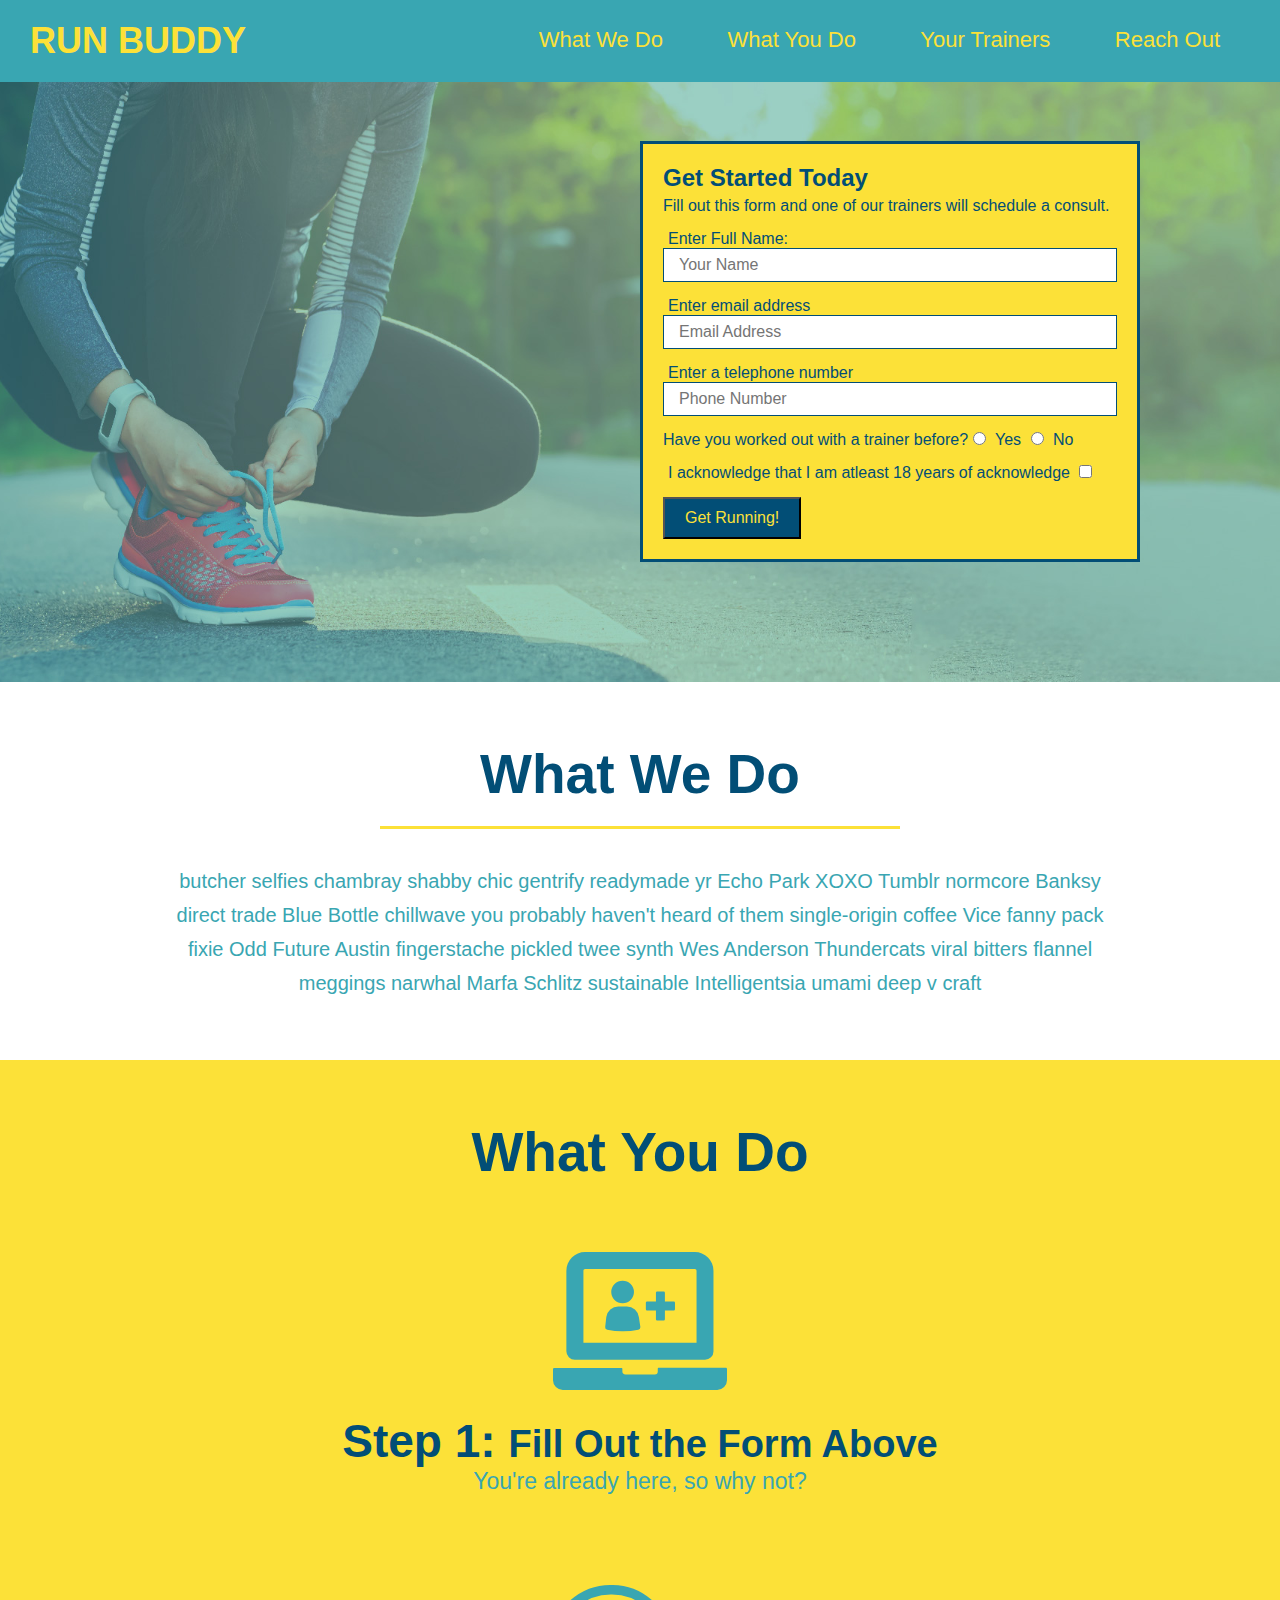
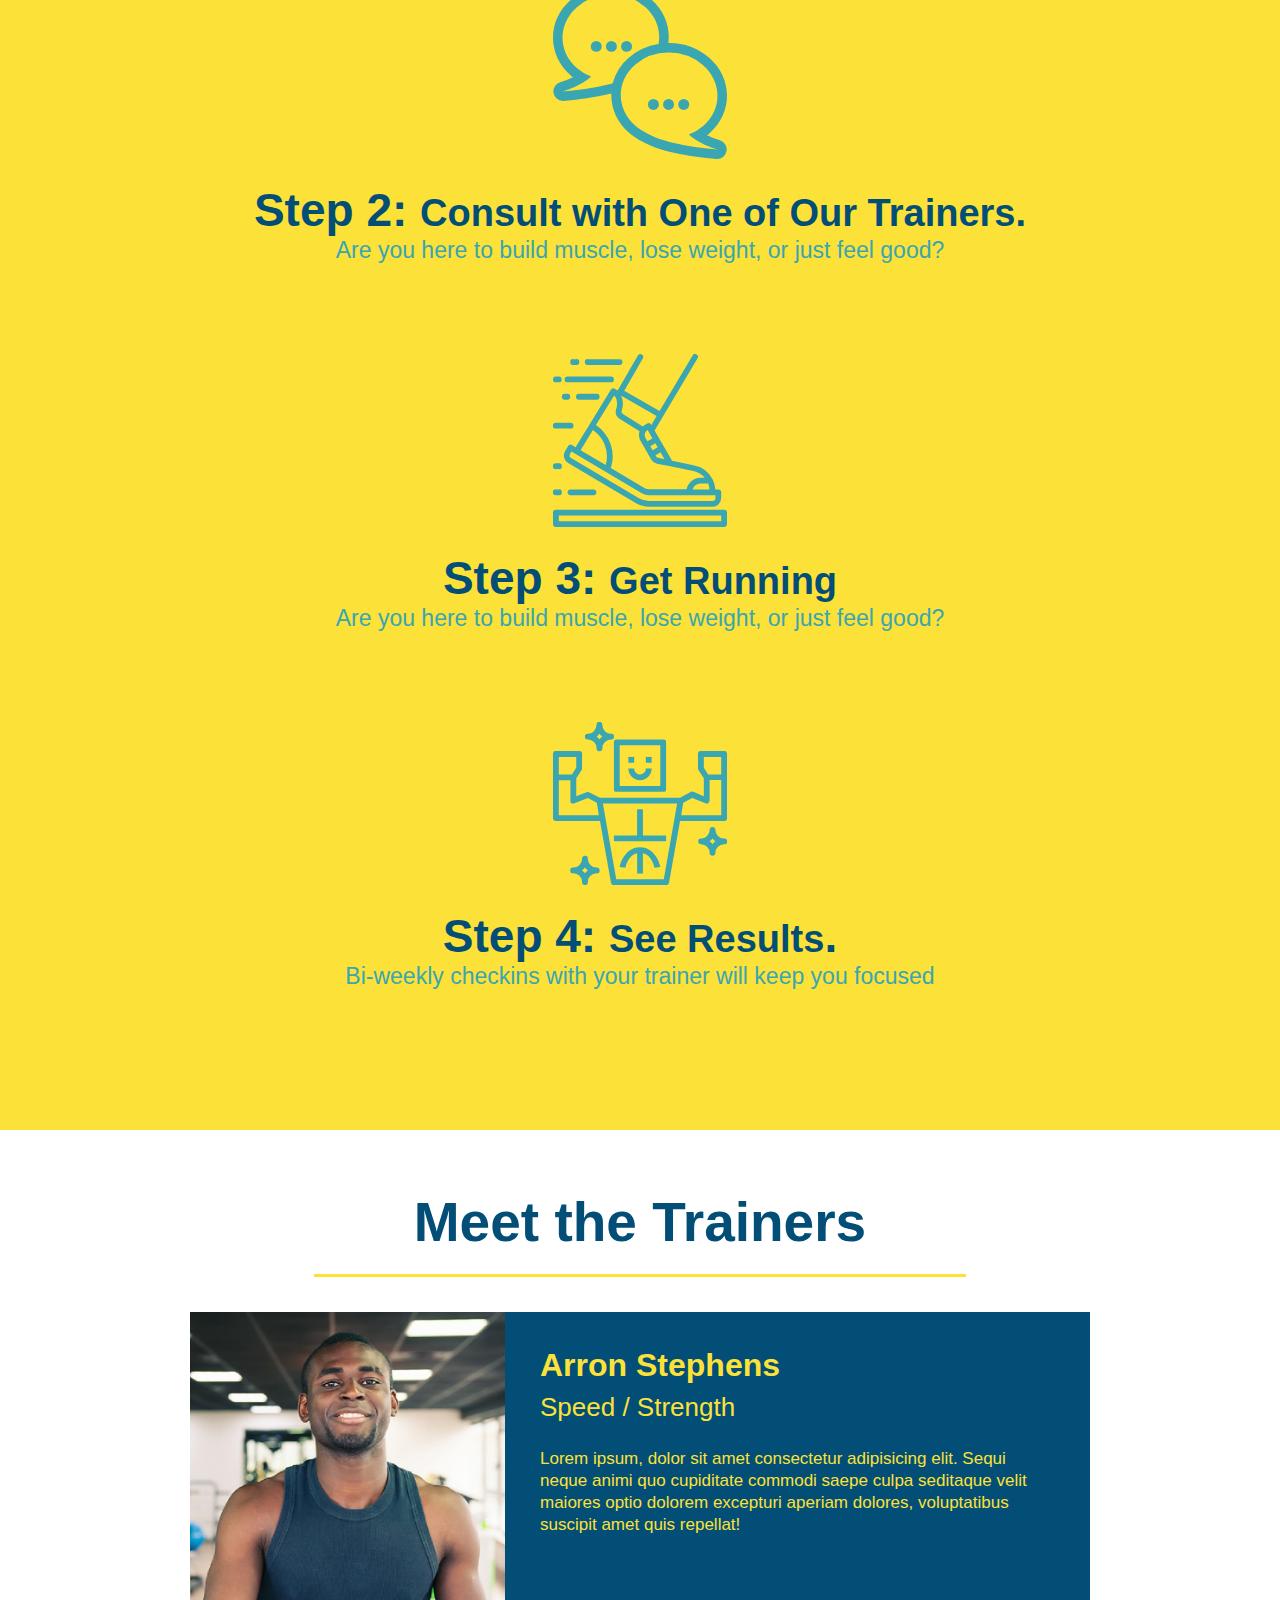
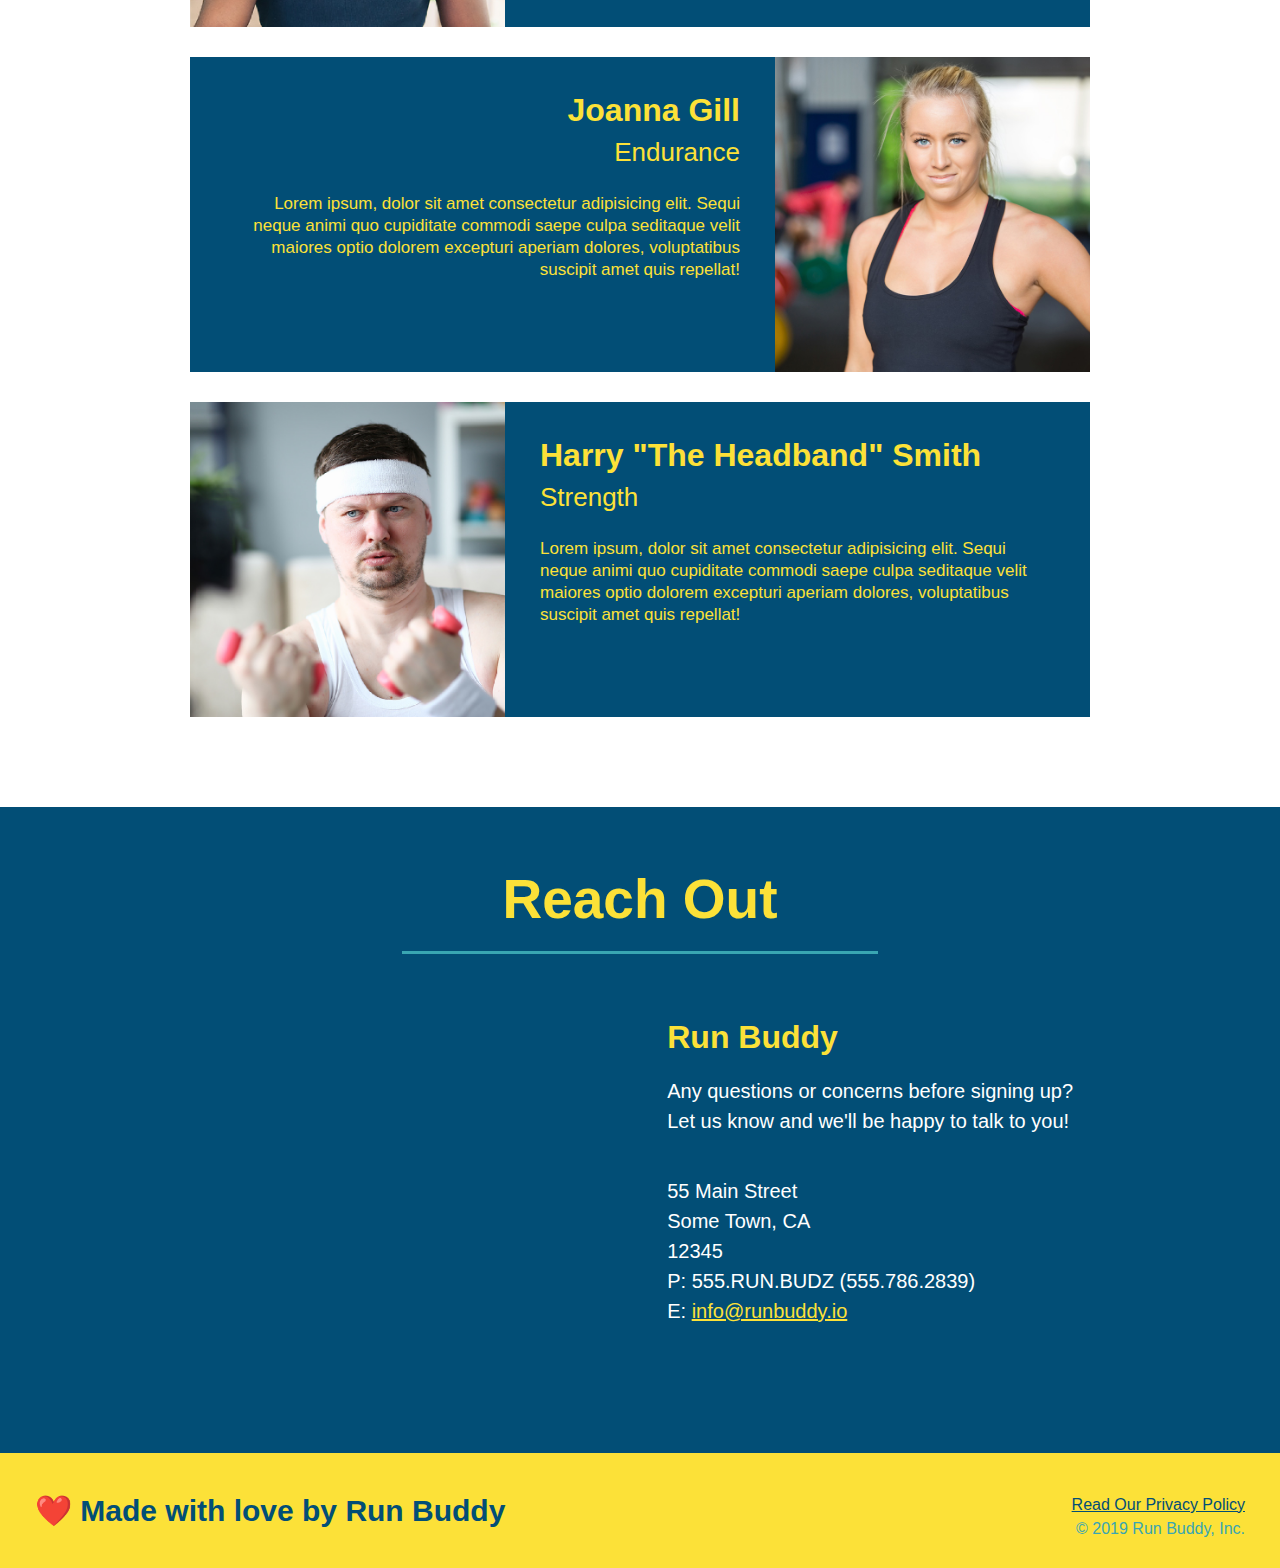
==== index.html @ 87301b8b "privacy policy" ====
<!DOCTYPE html>
<html lang="en">

<head>
    <meta charset="UTF-8">
    <title>Run Buddy</title>
    <link rel="stylesheet" href="./assets/css/style.css" />
</head>

<body>
    <!-- navigation -->
    <header>
         <h1><a href="/">RUN BUDDY</a></h1>
         <nav>
             <!-- Unordered list element -->
             <ul>
                 <!-- List item element -->
                 <li>
                     <!-- Anchor element -->
                     <a href="#what-we-do">What We Do</a>
                 </li>
                 <li>
                    <!-- Anchor element -->
                    <a href="#what-you-do">What You Do</a>
                </li>
                <li>
                    <!-- Anchor element -->
                    <a href="#your-trainers">Your Trainers</a>
                </li>
                <li>
                    <!-- Anchor element -->
                    <a href="#reach-out">Reach Out</a>
                </li>
             </ul>
         </nav>
    </header>

    <!-- hero/jumbotron -->
    <section class="hero">
        <div class="hero-form">
            <h3>Get Started Today</h3>
            <p>Fill out this form and one of our trainers will schedule a consult.</p>
        <!-- add form element -->
        <form>
            <label for="name">Enter Full Name:</label> 
            <input type="text" placeholder="Your Name" name="name" id="name" class="form-input" />
            <label for="email">Enter email address</label>
            <input type="email" placeholder="Email Address" name="email" id="email" class="form-input" />
            <label for="phone">Enter a telephone number</label>
            <input type="tel " placeholder="Phone Number" name="phone" id="phone" class="form-input" />
            <p>
                Have you worked out with a trainer before?
                <input type="radio" name="trainer-confirm" id="trainer-yes" />
                <label for="trainer-yes">Yes</label>
                <input type="radio" name="trainer-confirm" id="trainer-no" />
                <label for="trainer-no">No</label>
            </p>
            <p>
                <label for="age-yes">I acknowledge that I am atleast 18 years of acknowledge</label>
                <input type="checkbox"  name="age-confirm" id="age-yes" />
            </p>
            <button type="submit">
                Get Running!
            </button>
        </form>
        </div>
    </section>
    <!-- end hero -->

    <!-- "what we do" section -->
    <section id="what-we-do" class="intro">
        <h2 class="section-title primary-border">What We Do</h2>
        <p>
            butcher selfies chambray shabby chic gentrify readymade yr Echo Park XOXO Tumblr normcore Banksy direct trade Blue Bottle chillwave you probably haven't heard of them single-origin coffee Vice fanny pack fixie Odd Future Austin fingerstache pickled twee synth Wes Anderson Thundercats viral bitters flannel meggings narwhal Marfa Schlitz sustainable Intelligentsia umami deep v craft
        </p>
    </section>

    <!-- "what you do" section -->
    <section id="what-you-do" class="steps">
        <h2 class="section-title primary-border">What You Do</h2>

        <div>
            <!-- insert this img element -->
            <img src="./assets/images/step-1.svg" alt="" />
            <h3>Step 1: <span>Fill Out the Form Above</span></h3>
            <p>You're already here, so why not?</p>
        </div>

        <div>
            <img src="./assets/images/step-2.svg" alt="">
            <h3>Step 2: <span>Consult with One of Our Trainers.</span></h3>
            <p>Are you here to build muscle, lose weight, or just feel good?</p>
        </div>
        
        <div>
            <img src="./assets/images/step-3.svg" alt="">
            <h3>Step 3: <span>Get Running</span></h3>
            <p>Are you here to build muscle, lose weight, or just feel good?</p>
        </div>

        <div>
            <img src="./assets/images/step-4.svg" alt="">
            <h3>Step 4: <span>See Results</span>.</h3>
            <p>Bi-weekly checkins with your trainer will keep you focused</p>
        </div>
    </section>

    <!--"meet the trainers" section -->
    <section id="your-trainers" class="trainers">
        <h2 class="section-title primary-border">Meet the Trainers</h2>
        
       <article class="trainer">
           <img src="./assets/images/trainer-1.jpg" alt="Arron Stephens in his workout clothes, ready to pump iron" />
           <div class="trainer-bio text-left">
                <H3>Arron Stephens</H3>
                <h4>Speed / Strength</h4>
                <p>
                    Lorem ipsum, dolor sit amet consectetur adipisicing elit. Sequi neque animi quo cupiditate commodi saepe culpa seditaque velit maiores optio dolorem excepturi aperiam dolores, voluptatibus suscipit amet quis repellat!
                </p>
           </div>
       </article>
       <article class="trainer">
           <div class="trainer-bio text-right">
               <h3>Joanna Gill</h3>
               <h4>Endurance</h4>
               <p>
                    Lorem ipsum, dolor sit amet consectetur adipisicing elit. Sequi neque animi quo cupiditate commodi saepe culpa seditaque velit maiores optio dolorem excepturi aperiam dolores, voluptatibus suscipit amet quis repellat!
               </p>
           </div>
           <img src="./assets/images/trainer-2.jpg" alt="Joanna Gill cooling off after a workout">
       </article>
       <article class="trainer">
           <img src="./assets/images/trainer-3.jpg" alt="Harry Smith wearing a headband and lifting comically small pink weights">
           <div class="trainer-bio text-left">
               <h3>Harry "The Headband" Smith</h3>
               <h4>Strength</h4>
               <p>
                    Lorem ipsum, dolor sit amet consectetur adipisicing elit. Sequi neque animi quo cupiditate commodi saepe culpa seditaque velit maiores optio dolorem excepturi aperiam dolores, voluptatibus suscipit amet quis repellat!
               </p>
           </div>
       </article>
    </section>

    <!-- "reach out" section -->
    <section id="reach-out" class="contact-section">
        <h2 class="section-title secondary-border">Reach Out</h2>
        <div class="contact-info">
            <iframe src="https://www.google.com/maps/embed?pb=!1m18!1m12!1m3!1d3301.779198771144!2d-118.2545311845041!3d34.151990680578876!2m3!1f0!2f0!3f0!3m2!1i1024!2i768!4f13.1!3m3!1m2!1s0x80c2c1ab4e00cd5f%3A0x2c3fe24e694a2614!2s400%20N%20Louise%20St%2C%20Glendale%2C%20CA%2091206!5e0!3m2!1sen!2sus!4v1646007837843!5m2!1sen!2sus" 
            width="400" 
            height="400" 
            style="border:0;" 
            allowfullscreen="" 
            loading="lazy">
            </iframe>
        
            <div>    
                <h3>Run Buddy</h3>
                <p>
                Any questions or concerns before signing up?
                <br />
                Let us know and we'll be happy to talk to you!
                </p>
                <address>
                55 Main Street <br />
                Some Town, CA <br />
                12345 <br />
                P: 555.RUN.BUDZ (555.786.2839) <br />
                E: <a href="mailto:info@runbuddy.io">info@runbuddy.io</a>
                </address>
            </div>    
        </div>
    </section>

    <footer>
        <h2>❤️ Made with love by Run Buddy</h2>
        <div>
            <a href="./privacy-policy.html">Read Our Privacy Policy</a><br />
            &copy; 2019 Run Buddy, Inc.
        </div>
    </footer>
</body>
</html>
---- assets/css/style.css ----
* {
    margin: 0;
    padding: 0;
    box-sizing: border-box;
}
body {
    color: #39a6b2;
    font-family: Helvetica, Arial, sans-serif;
}
header {
    padding: 20px 30px;
    background-color: #39a6b2;
}
header h1 {
    font-weight: bold;
    font-size: 36px;
    color: #fce138;
    margin: 0;
    display: inline;    
}
header a {
    text-decoration: none;
    color: #fce138;
}
header nav {
    float: right;
    margin: 7px 0;  
}
header nav ul li {
    display: inline;    
}
header nav ul li a {
    margin: 0 30px;
    font-weight: lighter;
    font-size: 22px;
}
footer {
    background: #fce138;
    width: 100%;
    padding: 40px 35px;
}
footer h2 {
    display: inline;
    color: #024e76;
    font-size: 30px;
    margin: 0;
}
footer div {
    float: right;
    line-height: 1.5;
    text-align: right;
}
footer a {
    color: #024e76;
}
section {
    padding: 60px;  
}
/*Hero Style Start*/
.hero {
    background-image: url("../images/hero-bg.jpg");
    height: 600px;
    background-size: cover;
    background-position: center;
    position: relative;
}
.hero-form {
    background-color: #fce138;
    padding: 20px;
    width: 500px;
    color:#024e76;
    border: solid 3px #024e76;
    position: absolute;
    bottom: 120px;
    right: 140px; 
}
/*Hero-Form Style End*/
/*Form Header Style*/
.hero-form h3 {
    font-size: 24px;
    margin: 0;
}
.hero-form p {
    margin: 5px 0 15px 0;
}
.form-input {
    border: 1px solid #024e76;
    display: block;
    padding: 7px 15px;
    font-size: 16px;
    color: #024e76;
    width: 100%;
    margin-bottom: 15px;
}
.hero-form label {
    margin: 0 5px;
}
.hero-form button {
    background-color: #024e76;
    color: #fce138;
    padding: 10px 20px;
    font-size: 16px;
}
/*Hero Style End*/
.intro {
    text-align: center;
}
.intro p {
    line-height: 1.7;
    color: #39a6b2;
    width: 80%;
    font-size: 20px;
    margin: 0 auto;
}
.steps {
    text-align: center;
    background: #fce138;
} 
.steps div {
    margin-bottom: 80px;
}
.steps img {
    width: 15%;
    margin: 10px 0;
}
.steps h3 {
    color: #024e76;
    font-size: 46px;
    margin-top: 10px;
}
.steps p {
    color: #39a6b2;
    font-size: 23px;
}
.steps span {
    font-size: 38px;
}
.section-title {
    font-size: 55px;
    color: #024e76;
    margin-bottom: 35px;
    padding: 0 100px 20px 100px;
    display: inline-block;
    border-bottom: 3px solid;
}

.primary-border {
    border-color: #fce138;
}
.secondary-border {
    border-color: #39a6b2;
}
.trainers {
    text-align: center;
}
.trainer {
    width: 900px;
    margin: 0 auto 30px auto;
    background: #024e76;
    color: #fce138;
    overflow: auto;
}
.trainer img {
    width: 35%;
    float: left;
}
.trainer-bio {
    padding: 35px;
    float: left;
    width: 65%;
}
.text-left {
    text-align: left;
}
.text-right {
    text-align: right;
}
.trainer-bio h3 {
    font-size: 32px;
    margin-bottom: 8px;
}
.trainer-bio h4 {
    font-weight: lighter;
    font-size: 26px;
    margin-bottom: 25px;
}
.trainer-bio p {
    font-size: 17px;
    line-height: 1.3;
}
/*reach out styles start*/
.contact-section {
    text-align: center;
    background: #024e76;
}
.contact-section h2 {
    color: #fce138;
}
.contact-info iframe {
    width: 400px;
    height: 400px;
}
.contact-info div {
    width: 410px;
    display: inline-block;
    vertical-align: top;
    text-align: left;
    margin: 30px 0 0 60px;
    color:white;
}
.contact-info h3 {
    color: #fce138;
    font-size: 32px;
}
.contact-info p, .contact-info address {
    font-size: 20px;
    font-style: normal;
    line-height: 1.5;
    padding: 20px 0;
}
.contact-info a {
    color: #fce138;
}
/*Reach out style end*/
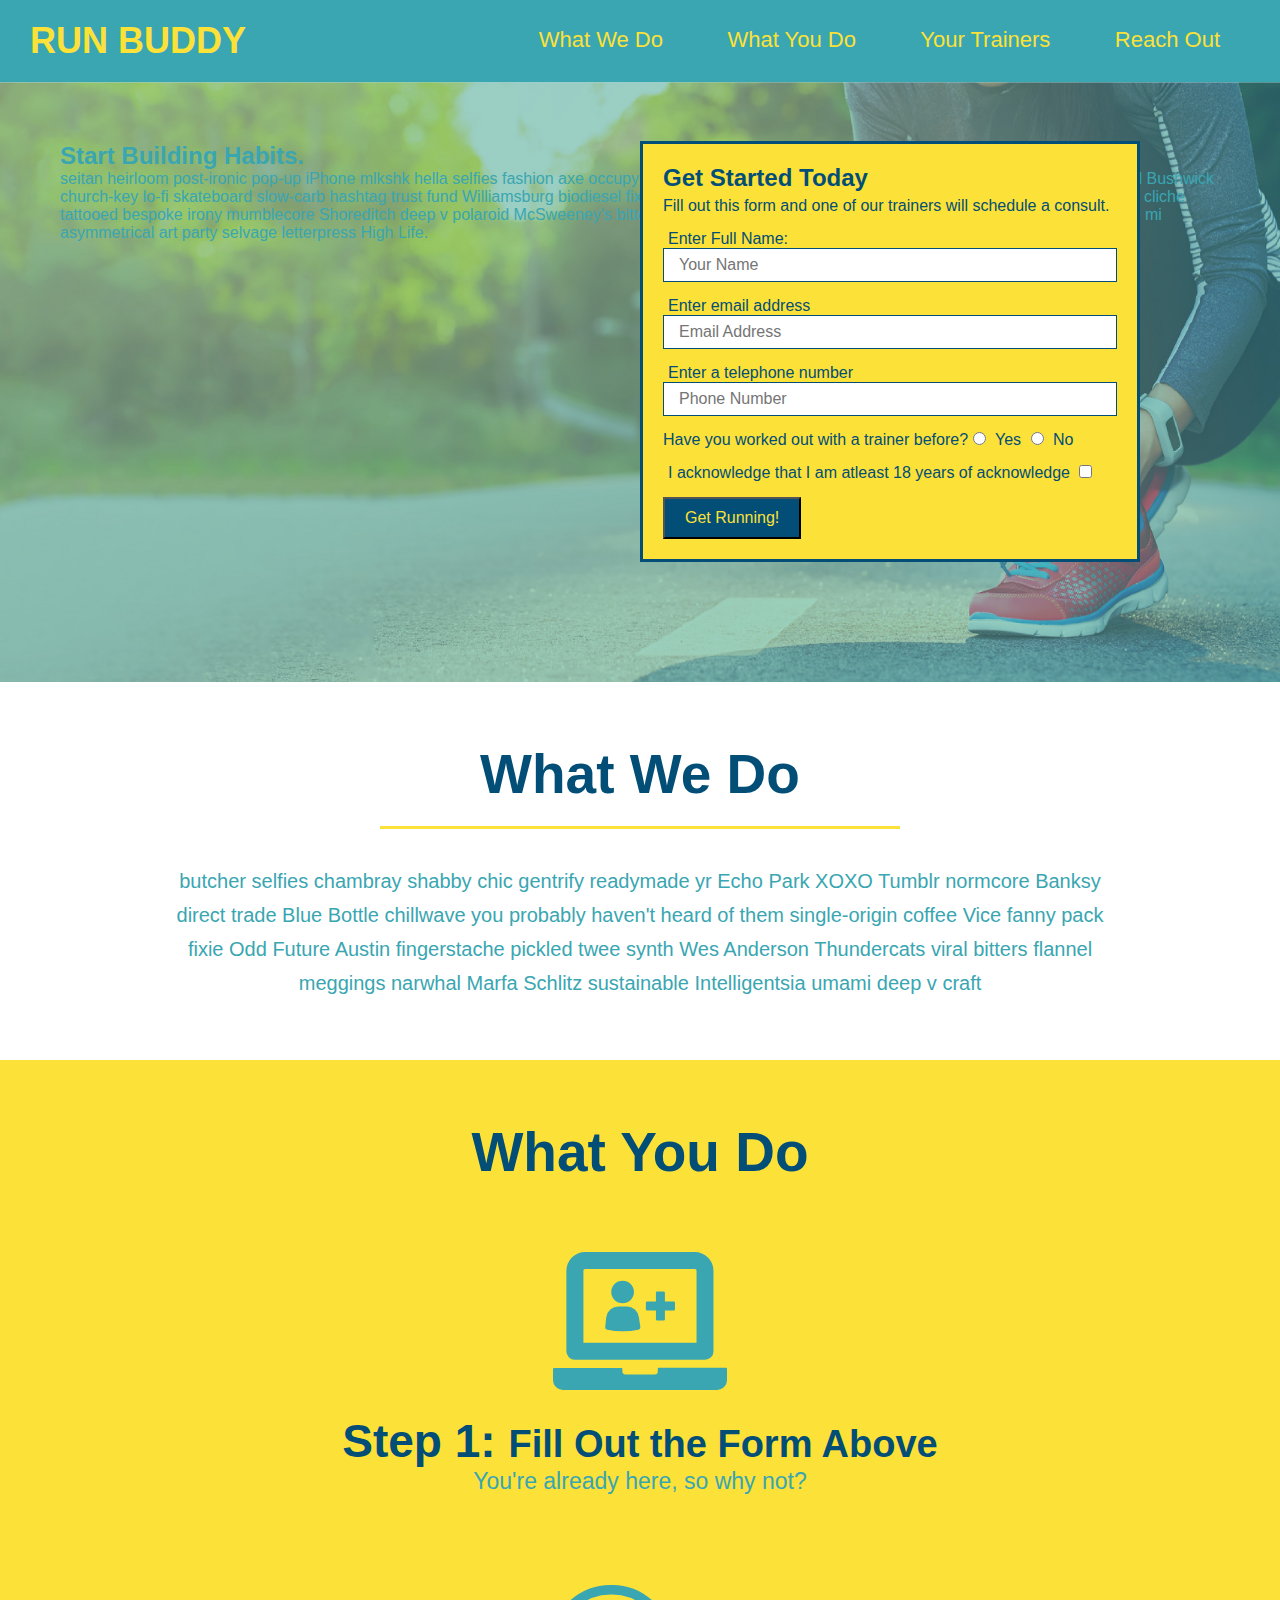
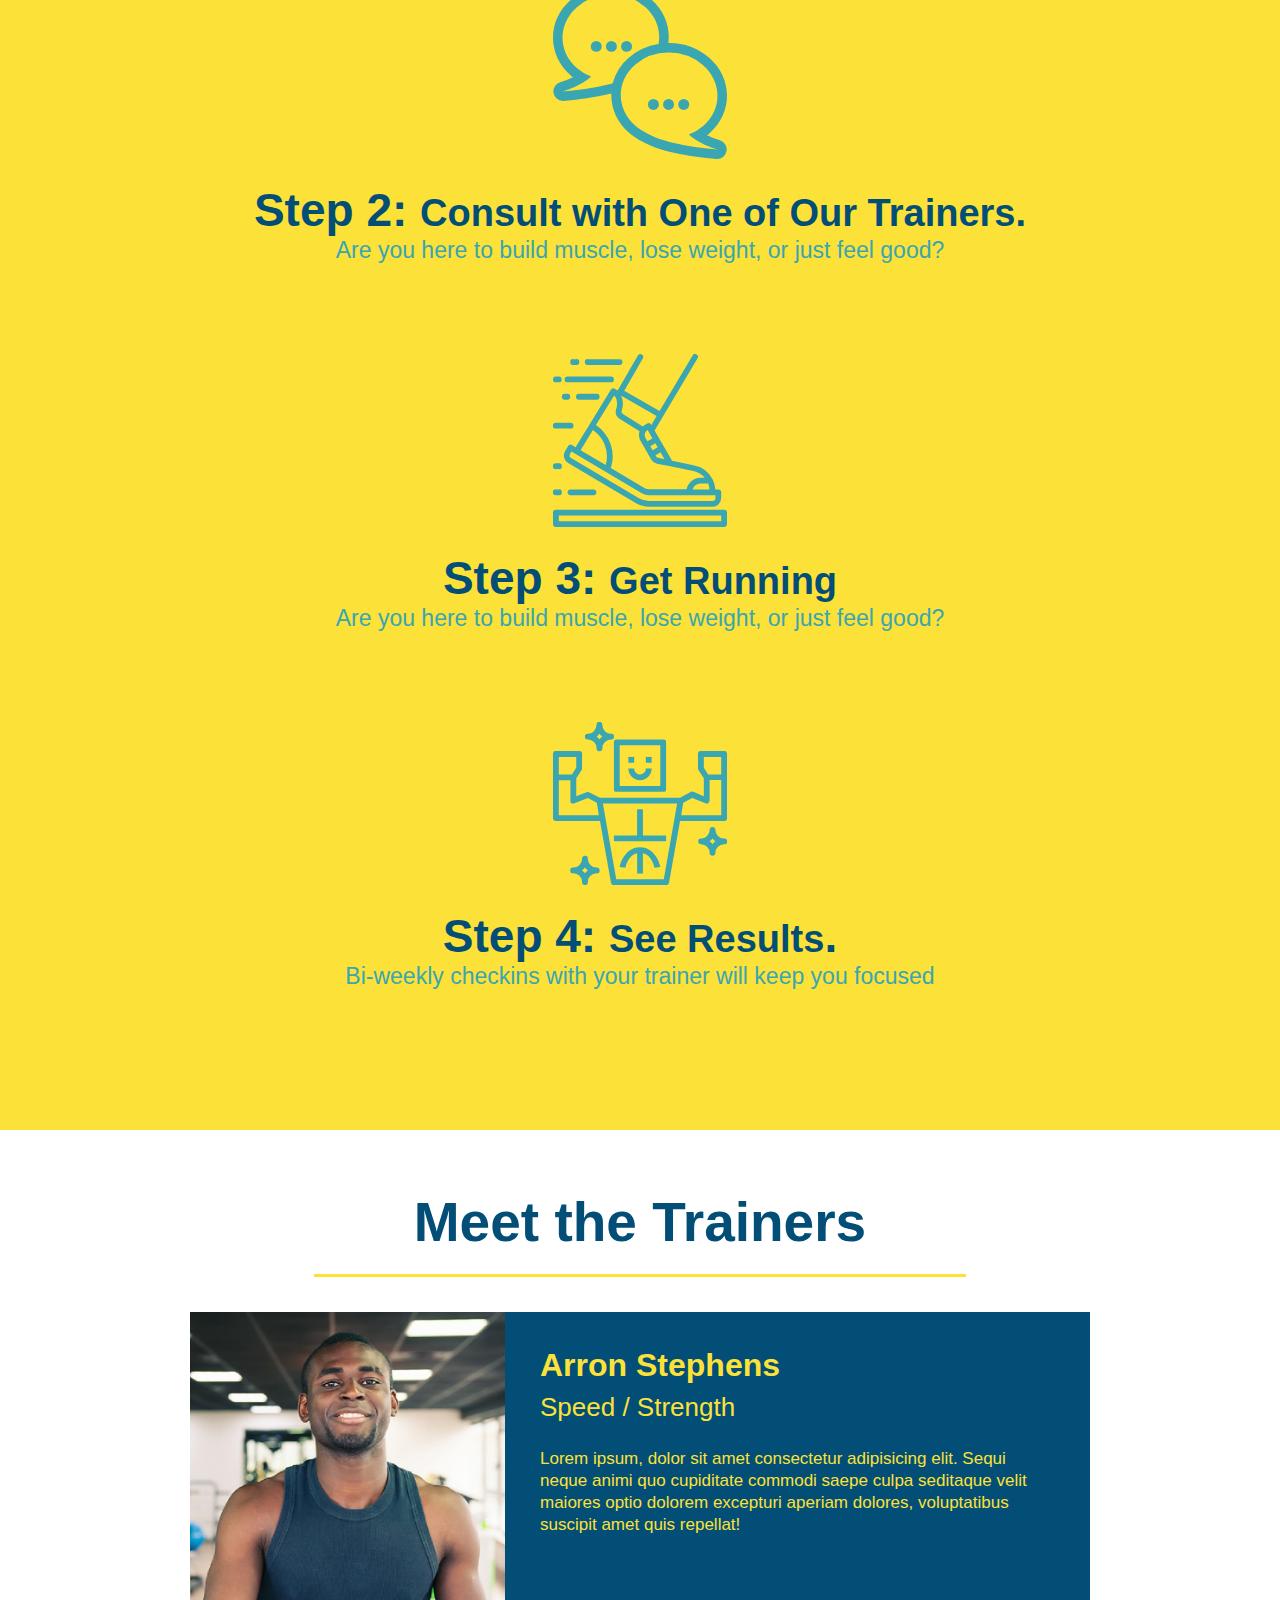
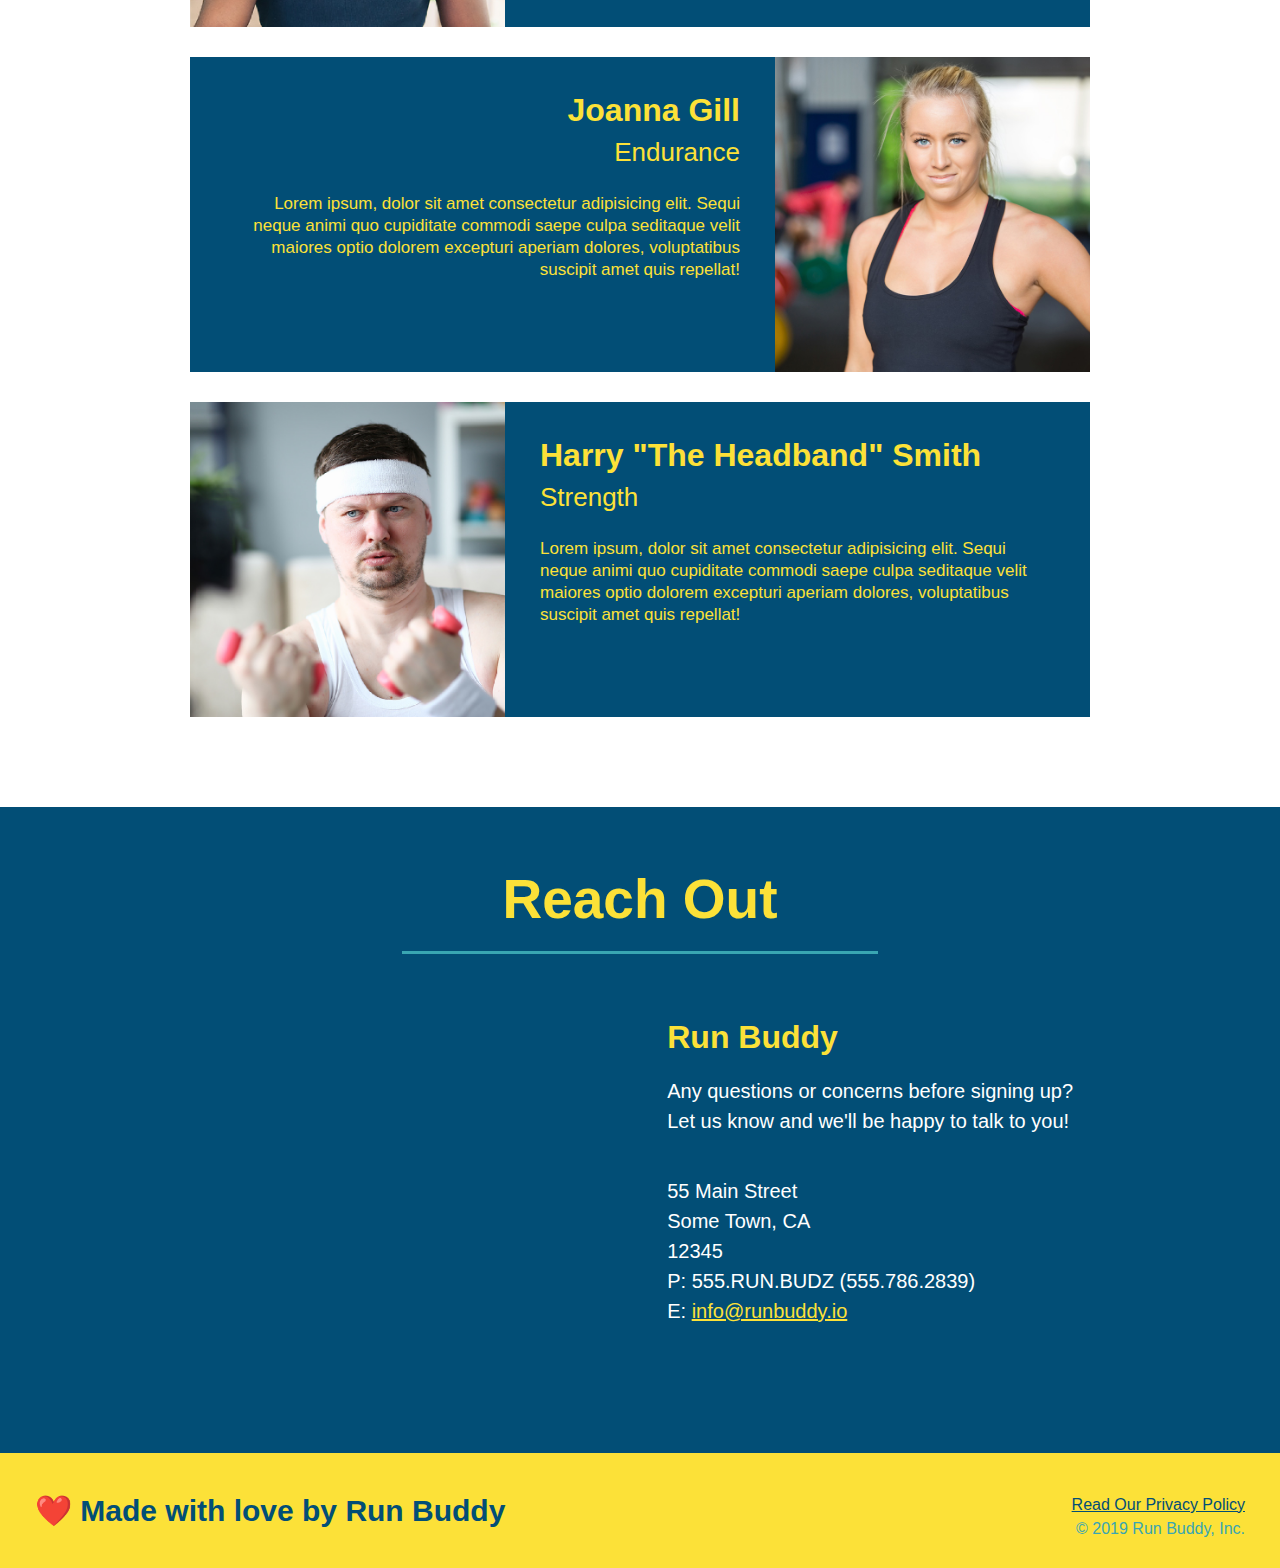
==== commit 12203a86: "add content to hero, replace image" ====
--- a/index.html
+++ b/index.html
@@ -37,6 +37,12 @@
 
     <!-- hero/jumbotron -->
     <section class="hero">
+        <div class="hero-cta">
+            <h2>Start Building Habits.</h2>
+            <p>
+                seitan heirloom post-ironic pop-up iPhone mlkshk hella selfies fashion axe occupy readymade put a bird on it messenger bag Wes Anderson Schlitz plaid Bushwick church-key lo-fi skateboard slow-carb hashtag trust fund Williamsburg biodiesel fixie farm-to-table 8-bit banjo XOXO Banksy chillwave bicycle rights retro cliche tattooed bespoke irony mumblecore Shoreditch deep v polaroid McSweeney's bitters cray gentrify tofu Marfa you probably haven't heard of them yr banh mi asymmetrical art party selvage letterpress High Life.
+            </p>
+        </div>
         <div class="hero-form">
             <h3>Get Started Today</h3>
             <p>Fill out this form and one of our trainers will schedule a consult.</p>
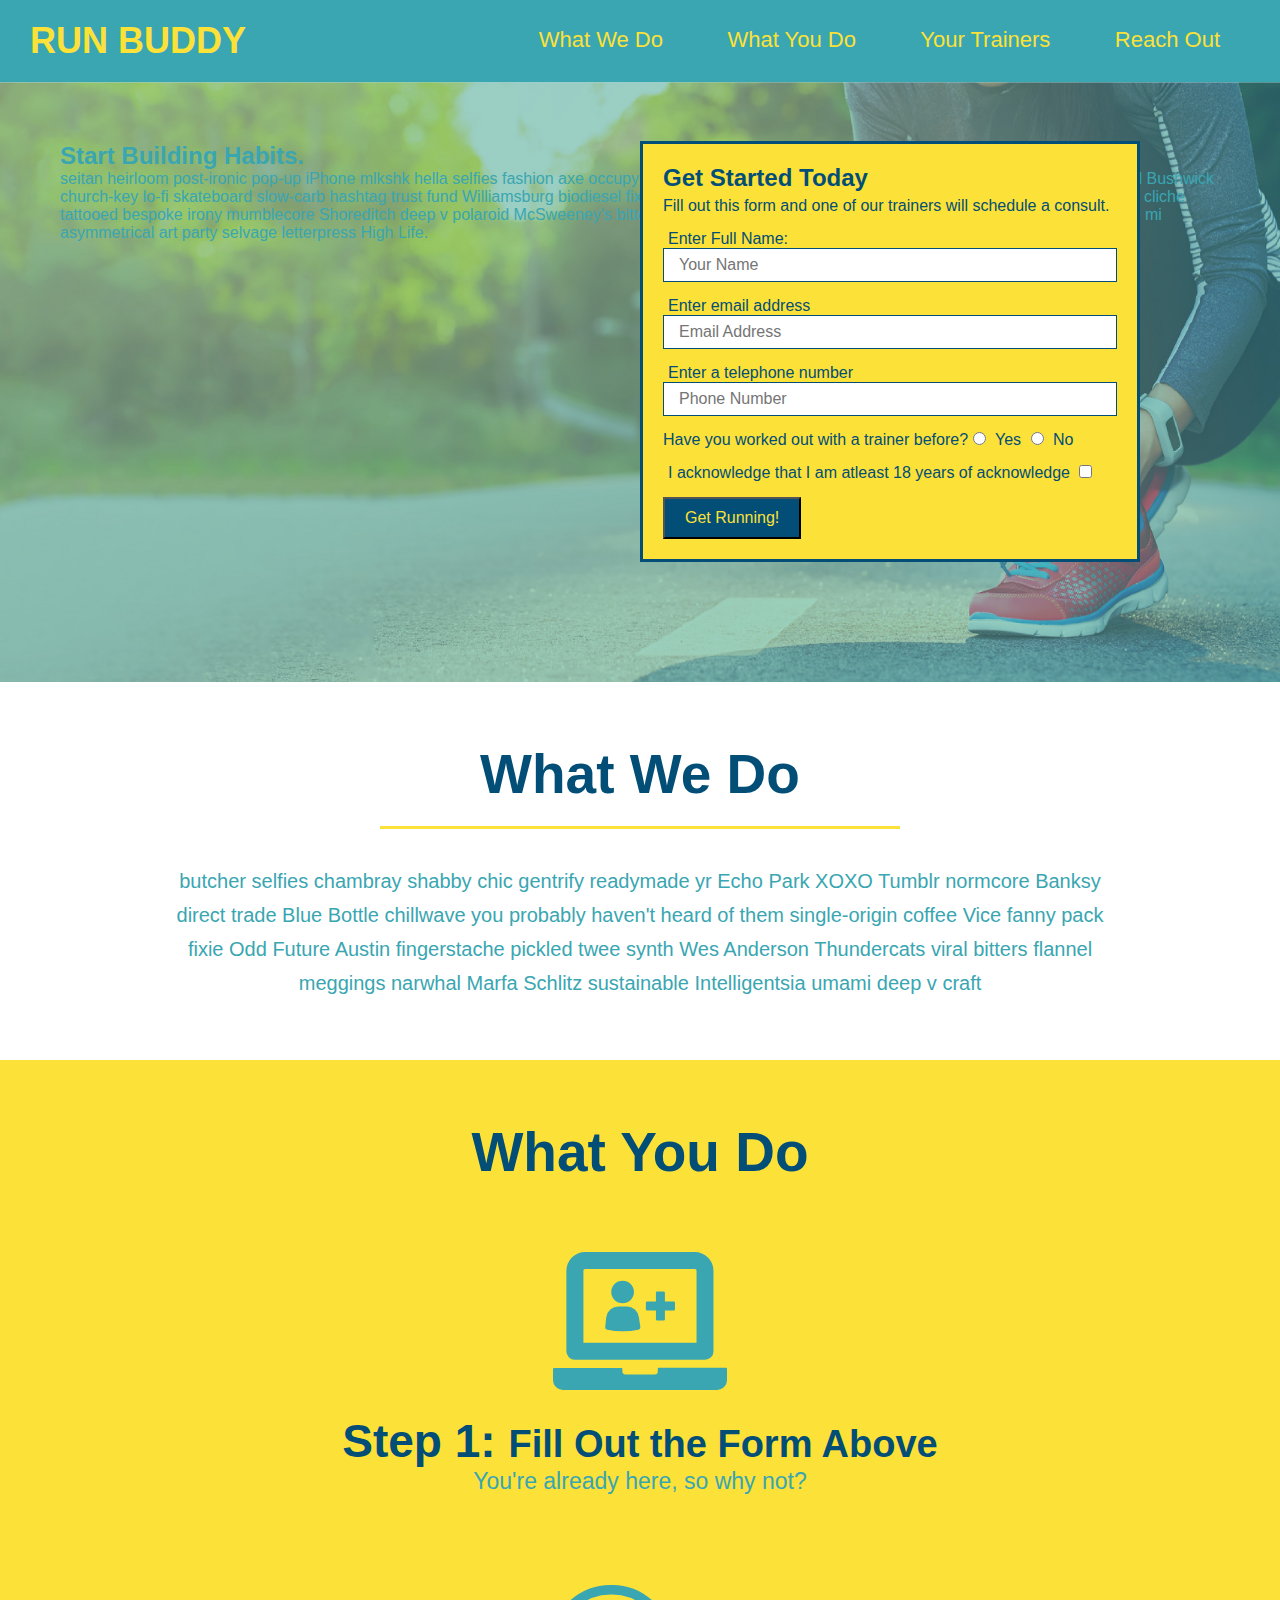
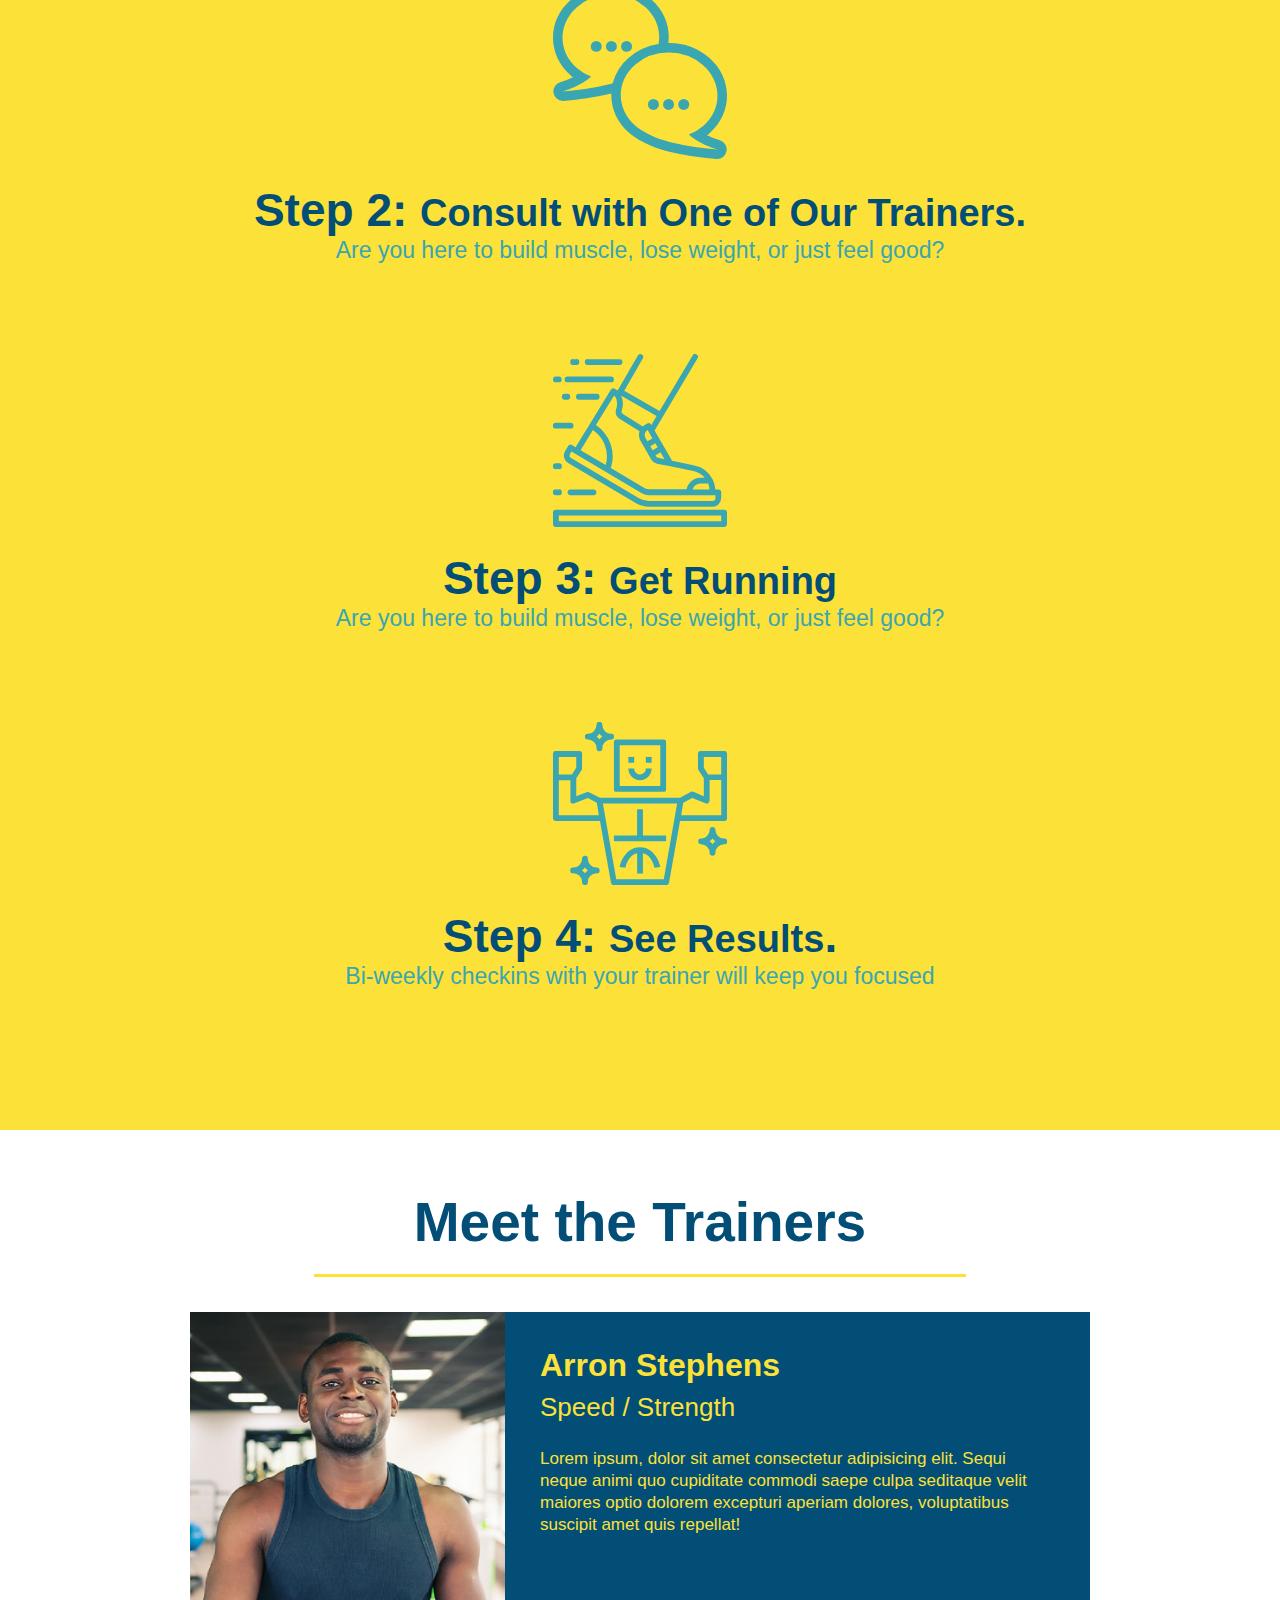
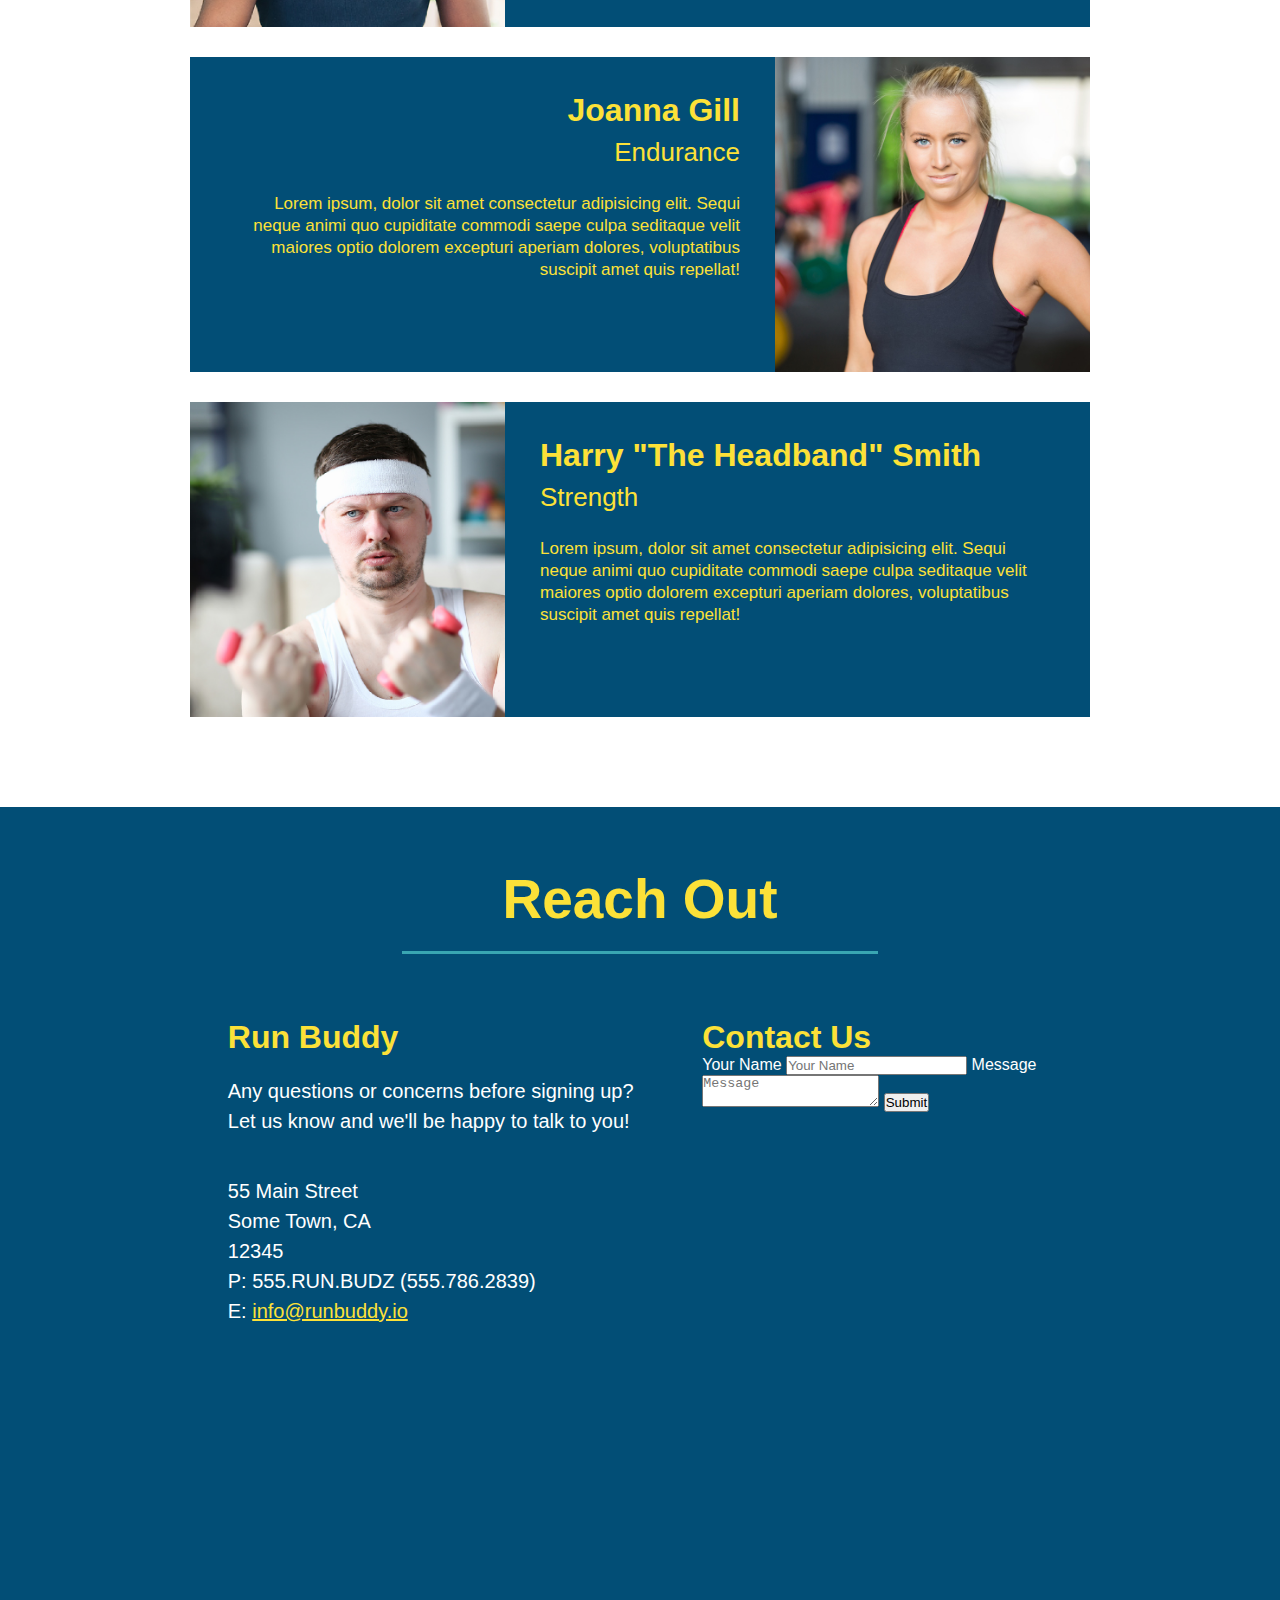
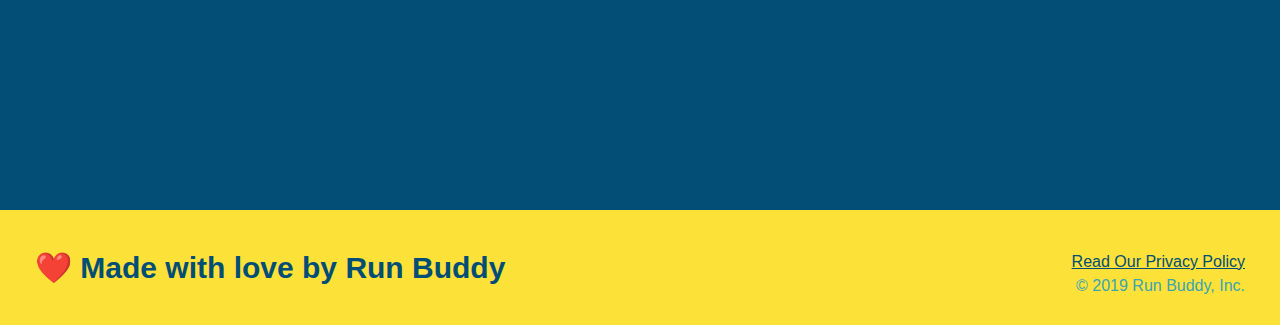
==== commit 0e2ec12e: "Q" ====
--- a/index.html
+++ b/index.html
@@ -151,14 +151,6 @@
     <section id="reach-out" class="contact-section">
         <h2 class="section-title secondary-border">Reach Out</h2>
         <div class="contact-info">
-            <iframe src="https://www.google.com/maps/embed?pb=!1m18!1m12!1m3!1d3301.779198771144!2d-118.2545311845041!3d34.151990680578876!2m3!1f0!2f0!3f0!3m2!1i1024!2i768!4f13.1!3m3!1m2!1s0x80c2c1ab4e00cd5f%3A0x2c3fe24e694a2614!2s400%20N%20Louise%20St%2C%20Glendale%2C%20CA%2091206!5e0!3m2!1sen!2sus!4v1646007837843!5m2!1sen!2sus" 
-            width="400" 
-            height="400" 
-            style="border:0;" 
-            allowfullscreen="" 
-            loading="lazy">
-            </iframe>
-        
             <div>    
                 <h3>Run Buddy</h3>
                 <p>
@@ -173,7 +165,31 @@
                 P: 555.RUN.BUDZ (555.786.2839) <br />
                 E: <a href="mailto:info@runbuddy.io">info@runbuddy.io</a>
                 </address>
-            </div>    
+            </div>  
+            <div class="contact-info">
+                <H3>Contact Us</H3>
+                <form>
+                    <label for="contact-name">Your Name</label>
+                    <input type="text" placeholder="Your Name" id="contact-name" />
+
+                    <label for="contact-message">Message</label>
+                    <textarea type="text" placeholder="Message" id="contact-message"></textarea>
+                    
+                    <button type="submit">
+                        Submit
+                    </button>
+                </form>
+                
+            </div>
+            
+            <iframe src="https://www.google.com/maps/embed?pb=!1m18!1m12!1m3!1d3301.779198771144!2d-118.2545311845041!3d34.151990680578876!2m3!1f0!2f0!3f0!3m2!1i1024!2i768!4f13.1!3m3!1m2!1s0x80c2c1ab4e00cd5f%3A0x2c3fe24e694a2614!2s400%20N%20Louise%20St%2C%20Glendale%2C%20CA%2091206!5e0!3m2!1sen!2sus!4v1646007837843!5m2!1sen!2sus" 
+            width="400" 
+            height="400" 
+            style="border:0;" 
+            allowfullscreen="" 
+            loading="lazy">
+            </iframe>
+              
         </div>
     </section>
 
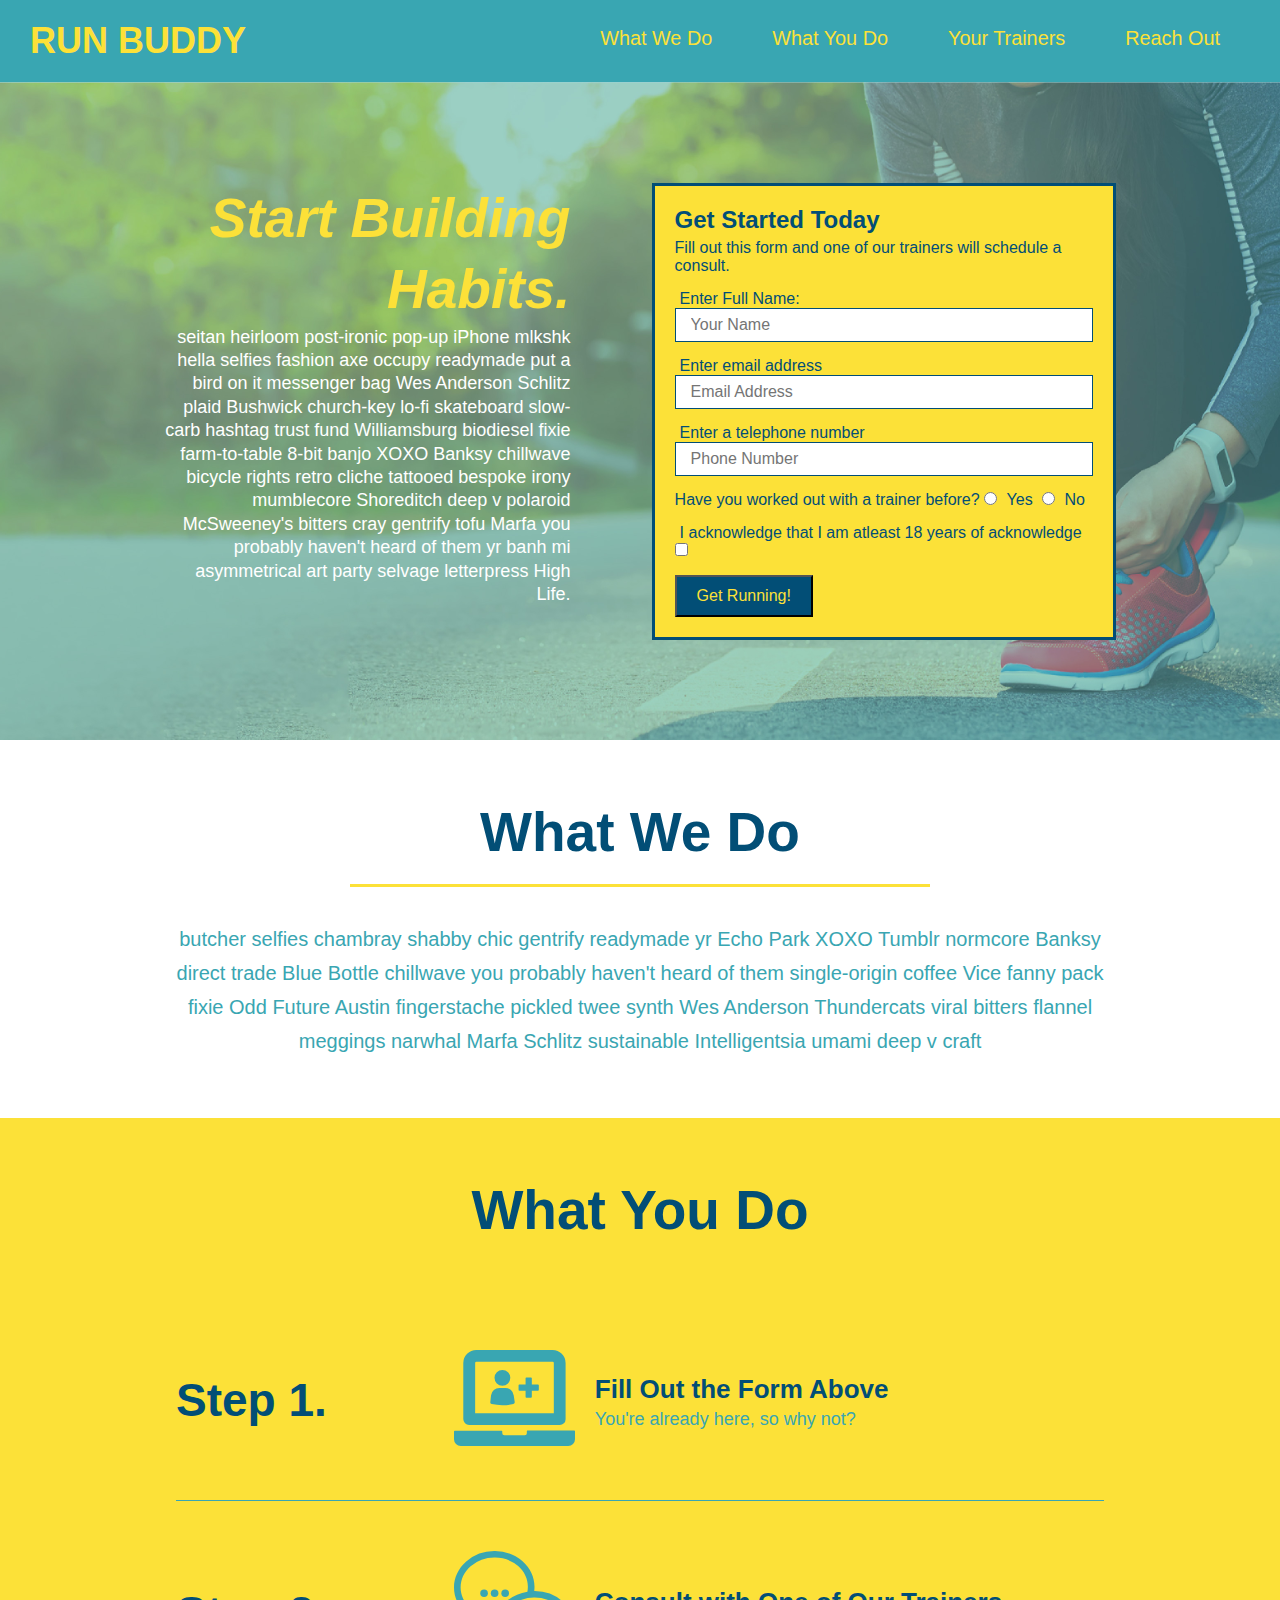
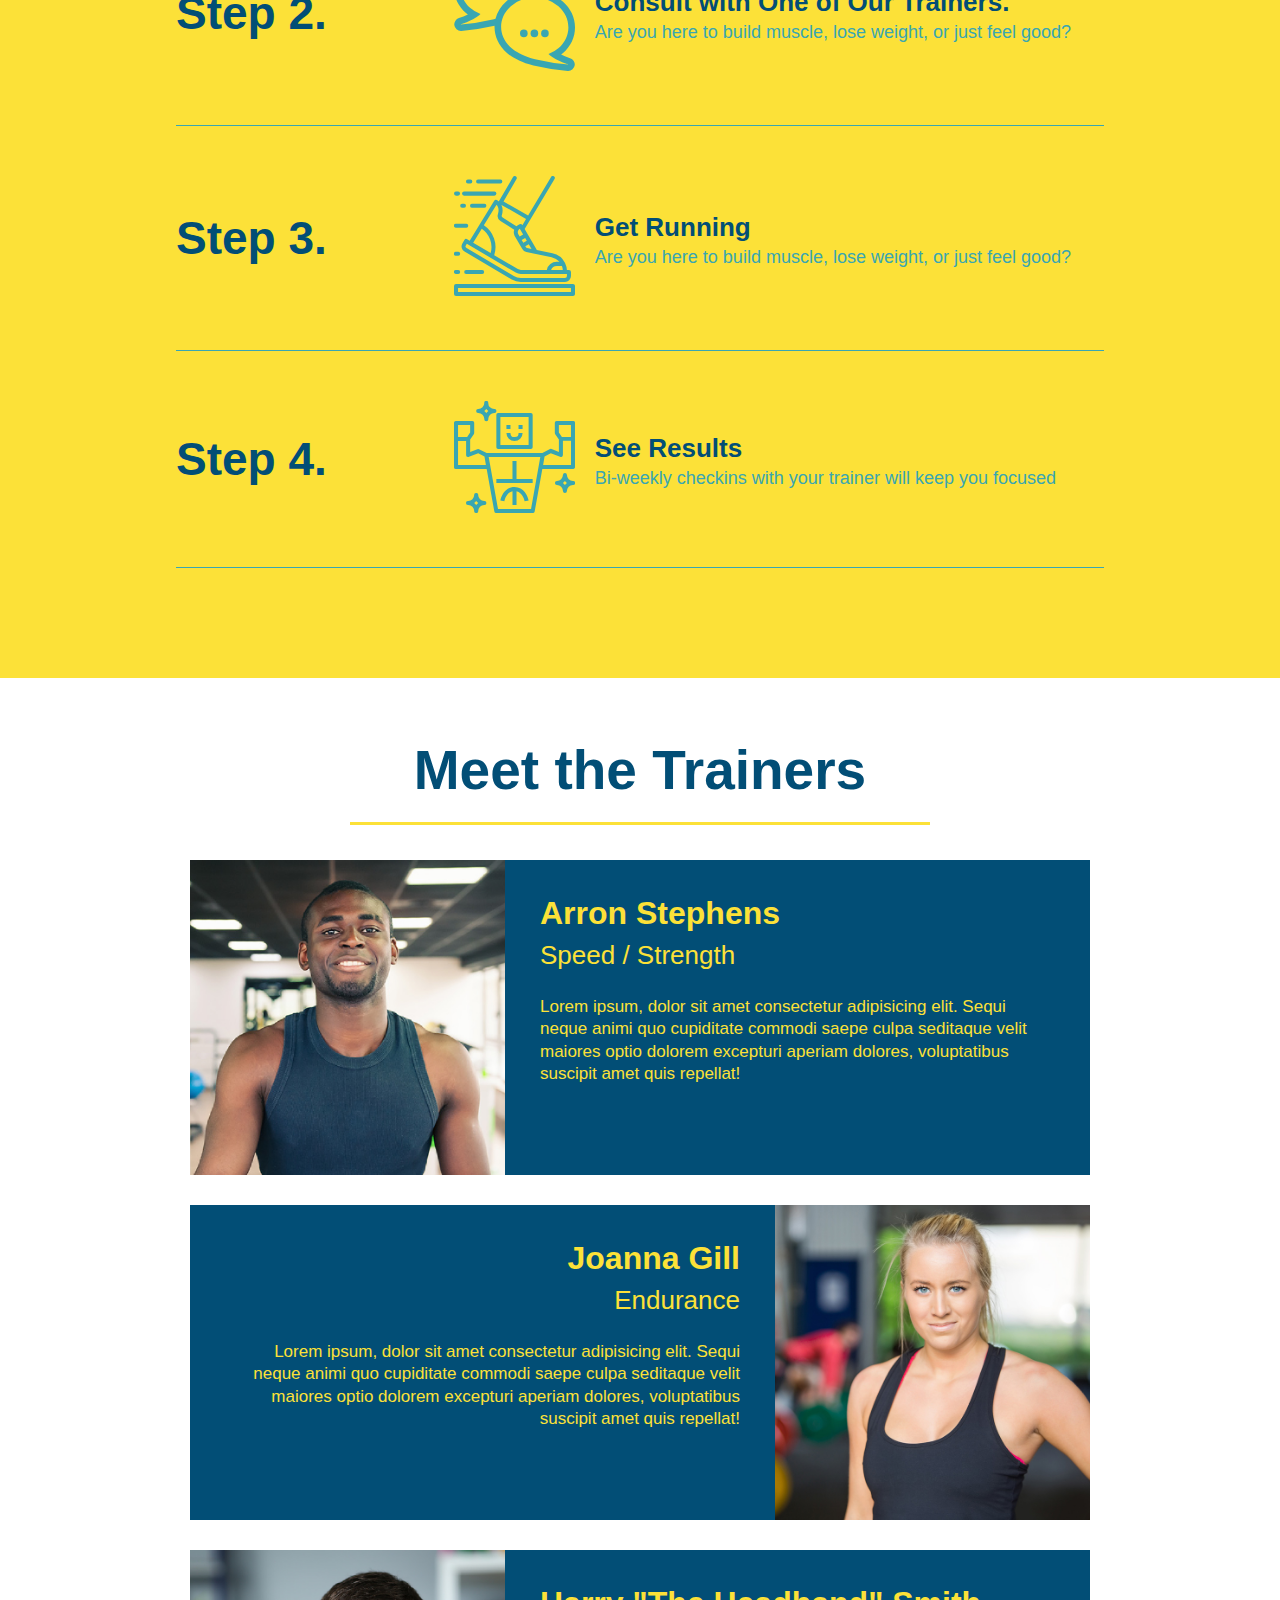
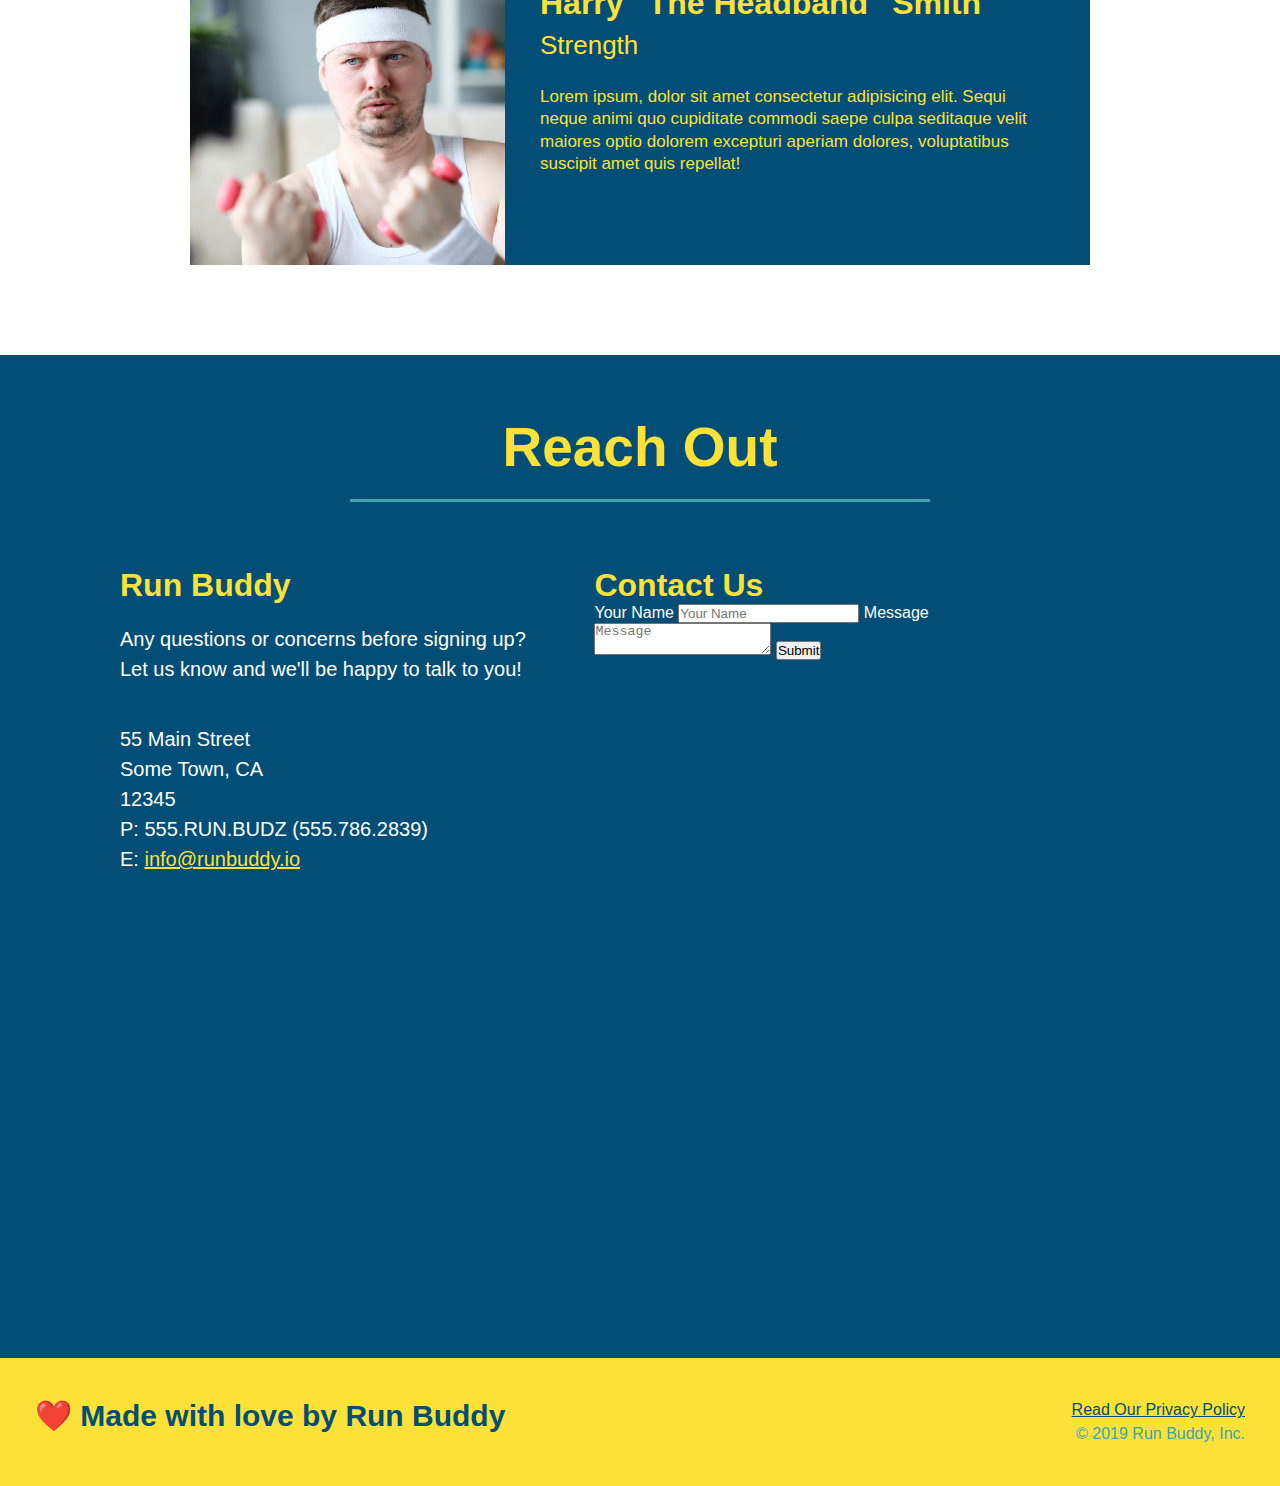
==== commit e3616d11: "add flexbox to steps" ====
--- a/index.html
+++ b/index.html
@@ -75,46 +75,81 @@
 
     <!-- "what we do" section -->
     <section id="what-we-do" class="intro">
-        <h2 class="section-title primary-border">What We Do</h2>
-        <p>
-            butcher selfies chambray shabby chic gentrify readymade yr Echo Park XOXO Tumblr normcore Banksy direct trade Blue Bottle chillwave you probably haven't heard of them single-origin coffee Vice fanny pack fixie Odd Future Austin fingerstache pickled twee synth Wes Anderson Thundercats viral bitters flannel meggings narwhal Marfa Schlitz sustainable Intelligentsia umami deep v craft
-        </p>
+        <div class="flex-row">
+            <h2 class="section-title primary-border">What We Do</h2>
+        </div>
+        <div class="flex-row">
+            <p>
+                butcher selfies chambray shabby chic gentrify readymade yr Echo Park XOXO Tumblr normcore Banksy direct trade Blue Bottle chillwave you probably haven't heard of them single-origin coffee Vice fanny pack fixie Odd Future Austin fingerstache pickled twee synth Wes Anderson Thundercats viral bitters flannel meggings narwhal Marfa Schlitz sustainable Intelligentsia umami deep v craft
+            </p>
+        </div>
     </section>
 
     <!-- "what you do" section -->
     <section id="what-you-do" class="steps">
-        <h2 class="section-title primary-border">What You Do</h2>
-
-        <div>
-            <!-- insert this img element -->
-            <img src="./assets/images/step-1.svg" alt="" />
-            <h3>Step 1: <span>Fill Out the Form Above</span></h3>
-            <p>You're already here, so why not?</p>
-        </div>
-
-        <div>
-            <img src="./assets/images/step-2.svg" alt="">
-            <h3>Step 2: <span>Consult with One of Our Trainers.</span></h3>
-            <p>Are you here to build muscle, lose weight, or just feel good?</p>
+        <div class="flex-row">
+            <h2 class="section-title primary-border">What You Do</h2>
+        </div>
+
+        <div class="step">
+            <h3>Step 1.</h3>
+            <div class="step-info">
+              <div class="step-img">
+                <img src="./assets/images/step-1.svg" alt="" />
+              </div>
+              <div class="step-text">
+                <h4>Fill Out the Form Above</h4>
+                <p>You're already here, so why not?</p>
+              </div>
+            </div>
+        </div>
+
+        <div class="step">
+            <h3>Step 2.</h3>
+            <div class="step-info">
+              <div class="step-img">
+                <img src="./assets/images/step-2.svg" alt="" />
+              </div>
+              <div class="step-text">
+                <h4>Consult with One of Our Trainers.</h4>
+                <p>Are you here to build muscle, lose weight, or just feel good?</p>
+              </div>
+            </div>
         </div>
         
-        <div>
-            <img src="./assets/images/step-3.svg" alt="">
-            <h3>Step 3: <span>Get Running</span></h3>
-            <p>Are you here to build muscle, lose weight, or just feel good?</p>
-        </div>
-
-        <div>
-            <img src="./assets/images/step-4.svg" alt="">
-            <h3>Step 4: <span>See Results</span>.</h3>
-            <p>Bi-weekly checkins with your trainer will keep you focused</p>
+        <div class="step">
+            <h3>Step 3.</h3>
+            <div class="step-info">
+              <div class="step-img">
+                <img src="./assets/images/step-3.svg" alt="" />
+              </div>
+              <div class="step-text">
+                <h4>Get Running</h4>
+                <p>Are you here to build muscle, lose weight, or just feel good?</p>
+              </div>
+            </div>
+        </div>
+
+        <div class="step">
+            <h3>Step 4.</h3>
+            <div class="step-info">
+              <div class="step-img">
+                <img src="./assets/images/step-4.svg" alt="" />
+              </div>
+              <div class="step-text">
+                <h4>See Results</h4>
+                <p>Bi-weekly checkins with your trainer will keep you focused</p>
+              </div>
+            </div>
         </div>
     </section>
 
     <!--"meet the trainers" section -->
     <section id="your-trainers" class="trainers">
-        <h2 class="section-title primary-border">Meet the Trainers</h2>
-        
+        <div class="flex-row">
+            <h2 class="section-title primary-border">Meet the Trainers</h2>
+        </div>
+
        <article class="trainer">
            <img src="./assets/images/trainer-1.jpg" alt="Arron Stephens in his workout clothes, ready to pump iron" />
            <div class="trainer-bio text-left">
@@ -149,7 +184,10 @@
 
     <!-- "reach out" section -->
     <section id="reach-out" class="contact-section">
-        <h2 class="section-title secondary-border">Reach Out</h2>
+        <div class="flex-row">
+            <h2 class="section-title secondary-border">Reach Out</h2>
+        </div>
+        
         <div class="contact-info">
             <div>    
                 <h3>Run Buddy</h3>
--- a/assets/css/style.css
+++ b/assets/css/style.css
@@ -8,45 +8,52 @@
     font-family: Helvetica, Arial, sans-serif;
 }
 header {
+    display: flex;
     padding: 20px 30px;
     background-color: #39a6b2;
+    justify-content: space-between;
+    flex-wrap: wrap;
 }
 header h1 {
     font-weight: bold;
     font-size: 36px;
     color: #fce138;
-    margin: 0;
-    display: inline;    
+    margin: 0;   
 }
 header a {
     text-decoration: none;
     color: #fce138;
 }
 header nav {
-    float: right;
     margin: 7px 0;  
 }
-header nav ul li {
-    display: inline;    
-}
+header nav ul {
+    display: flex;
+    flex-wrap: wrap;
+    justify-content: space-between;
+    align-items: center;
+    list-style: none;
+}   
+
 header nav ul li a {
     margin: 0 30px;
     font-weight: lighter;
-    font-size: 22px;
+    font-size: 1.55vw;
 }
 footer {
+    display: flex;
+    flex-wrap: wrap;
+    justify-content: space-between;
     background: #fce138;
     width: 100%;
     padding: 40px 35px;
 }
 footer h2 {
-    display: inline;
     color: #024e76;
     font-size: 30px;
     margin: 0;
 }
 footer div {
-    float: right;
     line-height: 1.5;
     text-align: right;
 }
@@ -59,20 +66,32 @@
 /*Hero Style Start*/
 .hero {
     background-image: url("../images/hero-bg.jpg");
-    height: 600px;
     background-size: cover;
     background-position: center;
-    position: relative;
+    display: flex;
+    justify-content: center;
+    flex-wrap: wrap;
+}
+.hero-cta {
+    width: 35%;
+    text-align: right;
+    margin: 3.5%;
+    color: #fff;
+    font-size: 18px;
+    line-height: 1.3;
+}
+.hero-cta h2 {
+    font-style: italic;
+    font-size: 55px;
+    color: #fce138;
 }
 .hero-form {
     background-color: #fce138;
     padding: 20px;
-    width: 500px;
     color:#024e76;
     border: solid 3px #024e76;
-    position: absolute;
-    bottom: 120px;
-    right: 140px; 
+    width: 40%;
+    margin: 3.5%;
 }
 /*Hero-Form Style End*/
 /*Form Header Style*/
@@ -102,10 +121,8 @@
     font-size: 16px;
 }
 /*Hero Style End*/
-.intro {
+.intro p {
     text-align: center;
-}
-.intro p {
     line-height: 1.7;
     color: #39a6b2;
     width: 80%;
@@ -113,34 +130,55 @@
     margin: 0 auto;
 }
 .steps {
-    text-align: center;
     background: #fce138;
 } 
-.steps div {
-    margin-bottom: 80px;
-}
-.steps img {
-    width: 15%;
-    margin: 10px 0;
-}
-.steps h3 {
+.step {
+    margin: 50px auto;
+    padding-bottom: 50px;
+    width: 80%;
+    border-bottom: 1px solid #39a6b2;
+    display: flex;
+    flex-wrap: wrap;
+    align-items: center;
+    justify-content: space-between;
+}
+.step h3 {
+    flex: 1 30%;
     color: #024e76;
     font-size: 46px;
-    margin-top: 10px;
-}
-.steps p {
+}
+.step-info {
+    flex: 2 70%;
+    display: flex;
+    flex-wrap: wrap;
+    align-items: center;
+}
+.step-img {
+    flex: 1 12%;
+    margin-right: 20px;
+}
+.step-img img {
+    max-width: 100%;
+}
+.step-text {
+    flex: 12;
+}
+.step-text h4 {
+    font-size: 26px;
+    line-height: 1.5;
+    color:#024e76
+}
+.step-text p {
     color: #39a6b2;
-    font-size: 23px;
-}
-.steps span {
-    font-size: 38px;
+    font-size: 18px;
 }
 .section-title {
+    padding-bottom: 20px;
+    text-align: center;
+    margin: 0 auto 35px auto;
+    width: 50%;
     font-size: 55px;
     color: #024e76;
-    margin-bottom: 35px;
-    padding: 0 100px 20px 100px;
-    display: inline-block;
     border-bottom: 3px solid;
 }
 
@@ -151,7 +189,6 @@
     border-color: #39a6b2;
 }
 .trainers {
-    text-align: center;
 }
 .trainer {
     width: 900px;
@@ -190,7 +227,6 @@
 }
 /*reach out styles start*/
 .contact-section {
-    text-align: center;
     background: #024e76;
 }
 .contact-section h2 {
@@ -222,3 +258,6 @@
     color: #fce138;
 }
 /*Reach out style end*/
+.flex-row {
+    display: flex;
+}
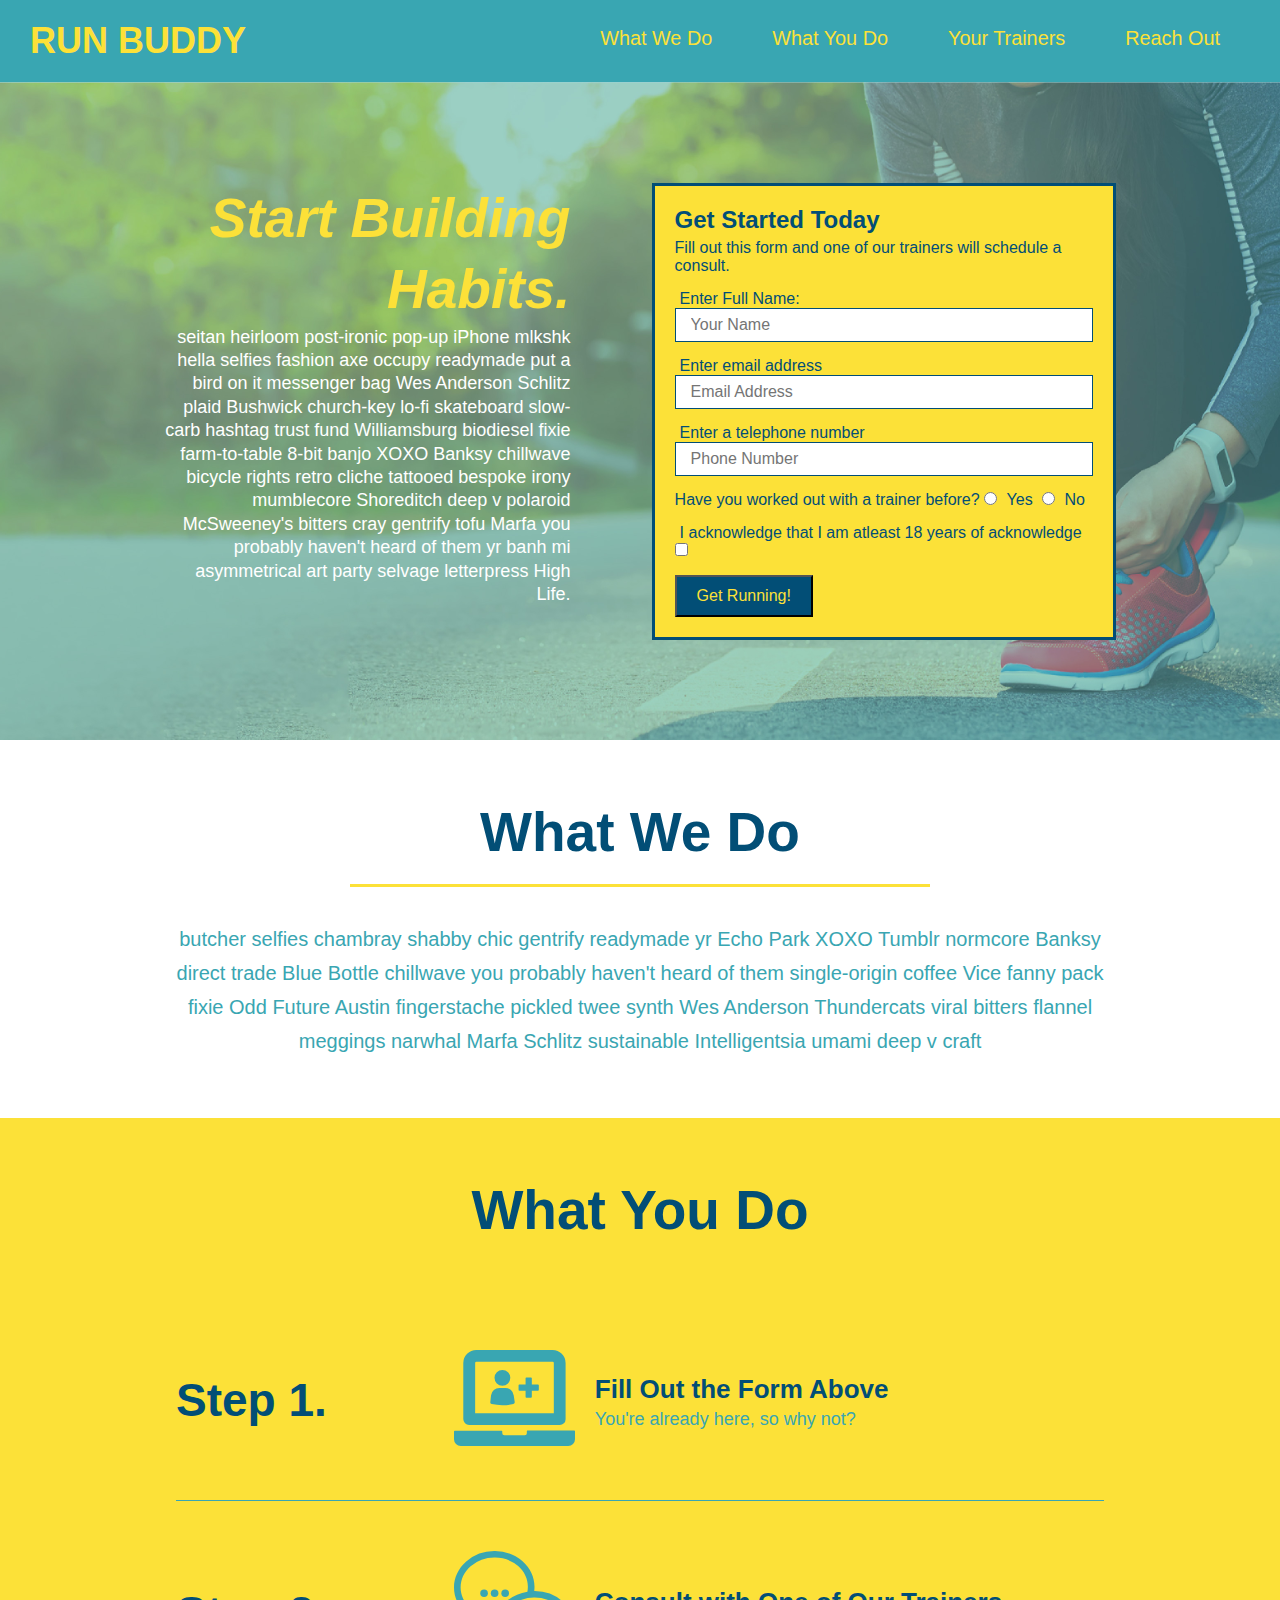
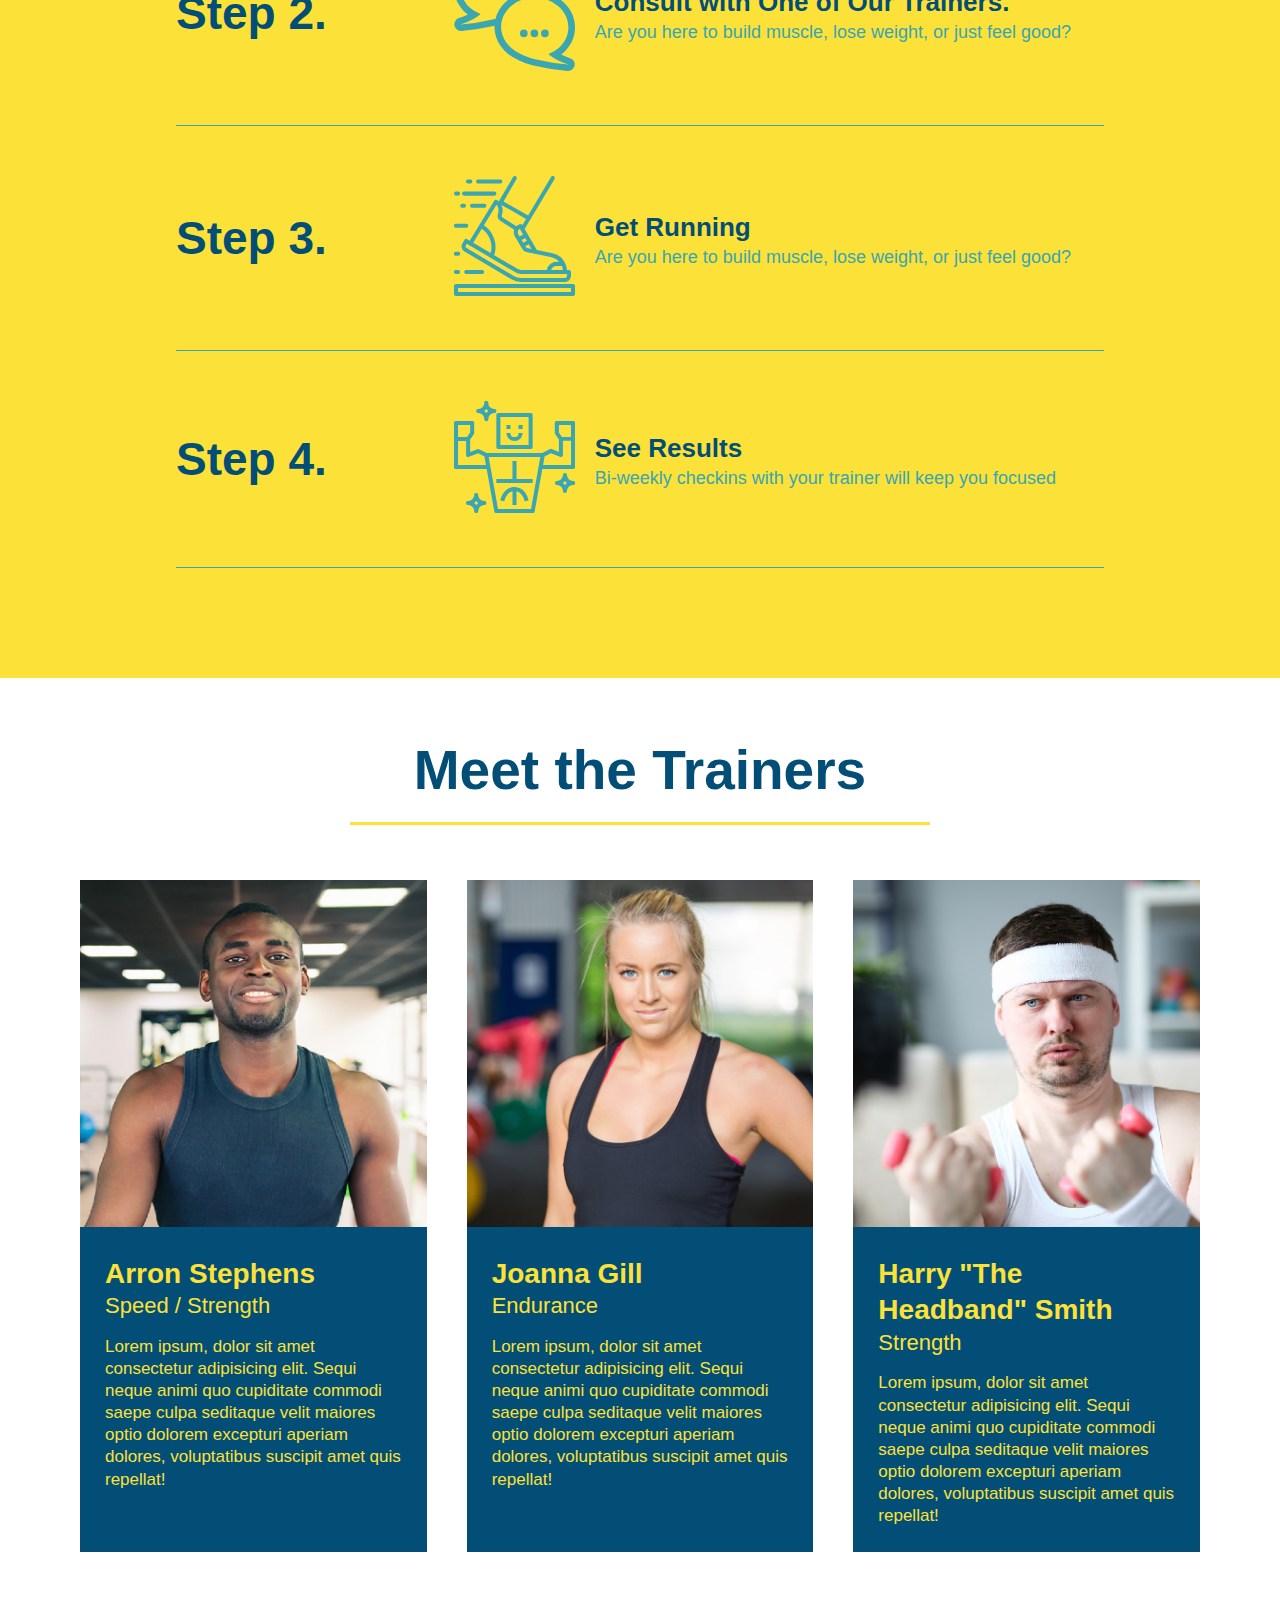
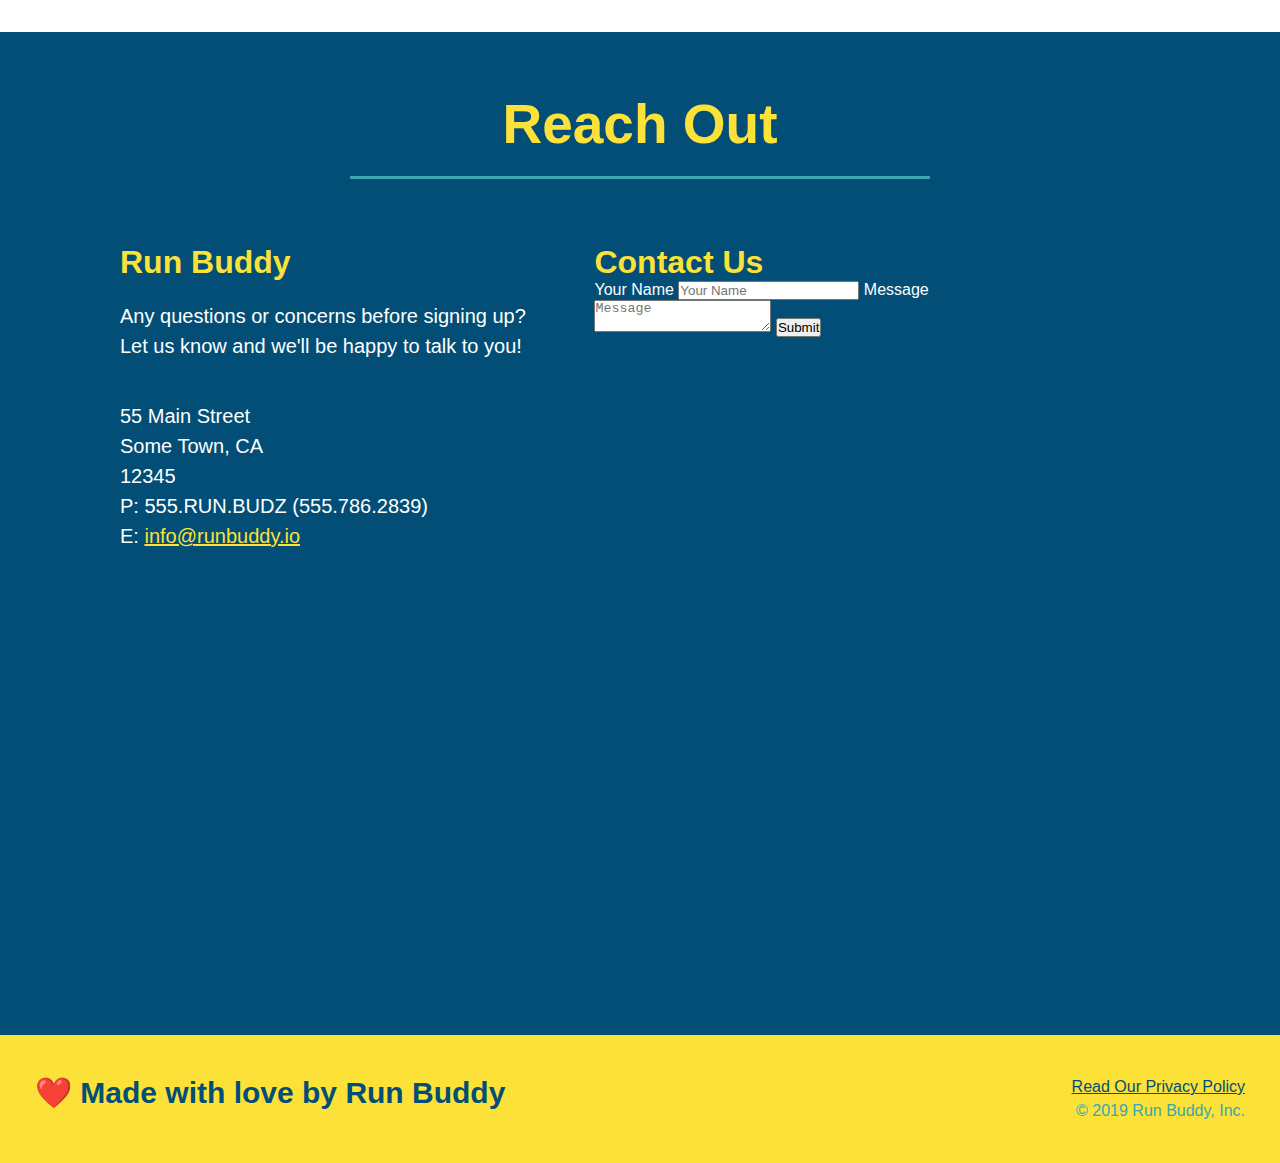
==== commit 70429281: "add flexbox to trainers" ====
--- a/index.html
+++ b/index.html
@@ -145,41 +145,43 @@
     </section>
 
     <!--"meet the trainers" section -->
-    <section id="your-trainers" class="trainers">
+    <section id="your-trainers" >
         <div class="flex-row">
             <h2 class="section-title primary-border">Meet the Trainers</h2>
         </div>
-
-       <article class="trainer">
-           <img src="./assets/images/trainer-1.jpg" alt="Arron Stephens in his workout clothes, ready to pump iron" />
-           <div class="trainer-bio text-left">
-                <H3>Arron Stephens</H3>
-                <h4>Speed / Strength</h4>
-                <p>
-                    Lorem ipsum, dolor sit amet consectetur adipisicing elit. Sequi neque animi quo cupiditate commodi saepe culpa seditaque velit maiores optio dolorem excepturi aperiam dolores, voluptatibus suscipit amet quis repellat!
-                </p>
-           </div>
-       </article>
-       <article class="trainer">
-           <div class="trainer-bio text-right">
-               <h3>Joanna Gill</h3>
-               <h4>Endurance</h4>
-               <p>
-                    Lorem ipsum, dolor sit amet consectetur adipisicing elit. Sequi neque animi quo cupiditate commodi saepe culpa seditaque velit maiores optio dolorem excepturi aperiam dolores, voluptatibus suscipit amet quis repellat!
-               </p>
-           </div>
-           <img src="./assets/images/trainer-2.jpg" alt="Joanna Gill cooling off after a workout">
-       </article>
-       <article class="trainer">
-           <img src="./assets/images/trainer-3.jpg" alt="Harry Smith wearing a headband and lifting comically small pink weights">
-           <div class="trainer-bio text-left">
-               <h3>Harry "The Headband" Smith</h3>
-               <h4>Strength</h4>
-               <p>
-                    Lorem ipsum, dolor sit amet consectetur adipisicing elit. Sequi neque animi quo cupiditate commodi saepe culpa seditaque velit maiores optio dolorem excepturi aperiam dolores, voluptatibus suscipit amet quis repellat!
-               </p>
-           </div>
-       </article>
+        <div class="trainers">
+            <article class="trainer">
+                <img src="./assets/images/trainer-1.jpg" alt="Arron Stephens in his workout clothes, ready to pump iron" />
+                <div class="trainer-bio">
+                        <h3 class="trainer-name">Arron Stephens</h3>
+                        <h4 class="trainer-role">Speed / Strength</h4>
+                        <p>
+                            Lorem ipsum, dolor sit amet consectetur adipisicing elit. Sequi neque animi quo cupiditate commodi saepe culpa seditaque velit maiores optio dolorem excepturi aperiam dolores, voluptatibus suscipit amet quis repellat!
+                        </p>
+                </div>
+            </article>
+            <article class="trainer">
+                <img src="./assets/images/trainer-2.jpg" alt="Joanna Gill cooling off after a workout"> 
+                <div class="trainer-bio">
+                    <h3 class="trainer-name">Joanna Gill</h3>
+                    <h4 class="trainer-role">Endurance</h4>
+                    <p>
+                            Lorem ipsum, dolor sit amet consectetur adipisicing elit. Sequi neque animi quo cupiditate commodi saepe culpa seditaque velit maiores optio dolorem excepturi aperiam dolores, voluptatibus suscipit amet quis repellat!
+                    </p>
+                </div>
+                
+            </article>
+            <article class="trainer">
+                <img src="./assets/images/trainer-3.jpg" alt="Harry Smith wearing a headband and lifting comically small pink weights">
+                <div class="trainer-bio">
+                    <h3 class="trainer-name">Harry "The Headband" Smith</h3>
+                    <h4 class="trainer-role">Strength</h4>
+                    <p>
+                            Lorem ipsum, dolor sit amet consectetur adipisicing elit. Sequi neque animi quo cupiditate commodi saepe culpa seditaque velit maiores optio dolorem excepturi aperiam dolores, voluptatibus suscipit amet quis repellat!
+                    </p>
+                </div>
+            </article>
+        </div>
     </section>
 
     <!-- "reach out" section -->
--- a/assets/css/style.css
+++ b/assets/css/style.css
@@ -189,22 +189,24 @@
     border-color: #39a6b2;
 }
 .trainers {
+    width: 100%;
+    margin: 0 auto;
+    display: flex;
+    flex-wrap: wrap;
+    justify-content: space-around;
 }
 .trainer {
-    width: 900px;
-    margin: 0 auto 30px auto;
+    margin: 20px;
     background: #024e76;
     color: #fce138;
-    overflow: auto;
+    flex: 1;
 }
 .trainer img {
-    width: 35%;
-    float: left;
+    width: 100%;
 }
 .trainer-bio {
-    padding: 35px;
-    float: left;
-    width: 65%;
+    padding: 25px;
+    line-height: 1.3;
 }
 .text-left {
     text-align: left;
@@ -213,17 +215,15 @@
     text-align: right;
 }
 .trainer-bio h3 {
-    font-size: 32px;
-    margin-bottom: 8px;
+    font-size: 28px;
 }
 .trainer-bio h4 {
     font-weight: lighter;
-    font-size: 26px;
-    margin-bottom: 25px;
+    font-size: 22px;
+    margin-bottom: 15px;
 }
 .trainer-bio p {
     font-size: 17px;
-    line-height: 1.3;
 }
 /*reach out styles start*/
 .contact-section {
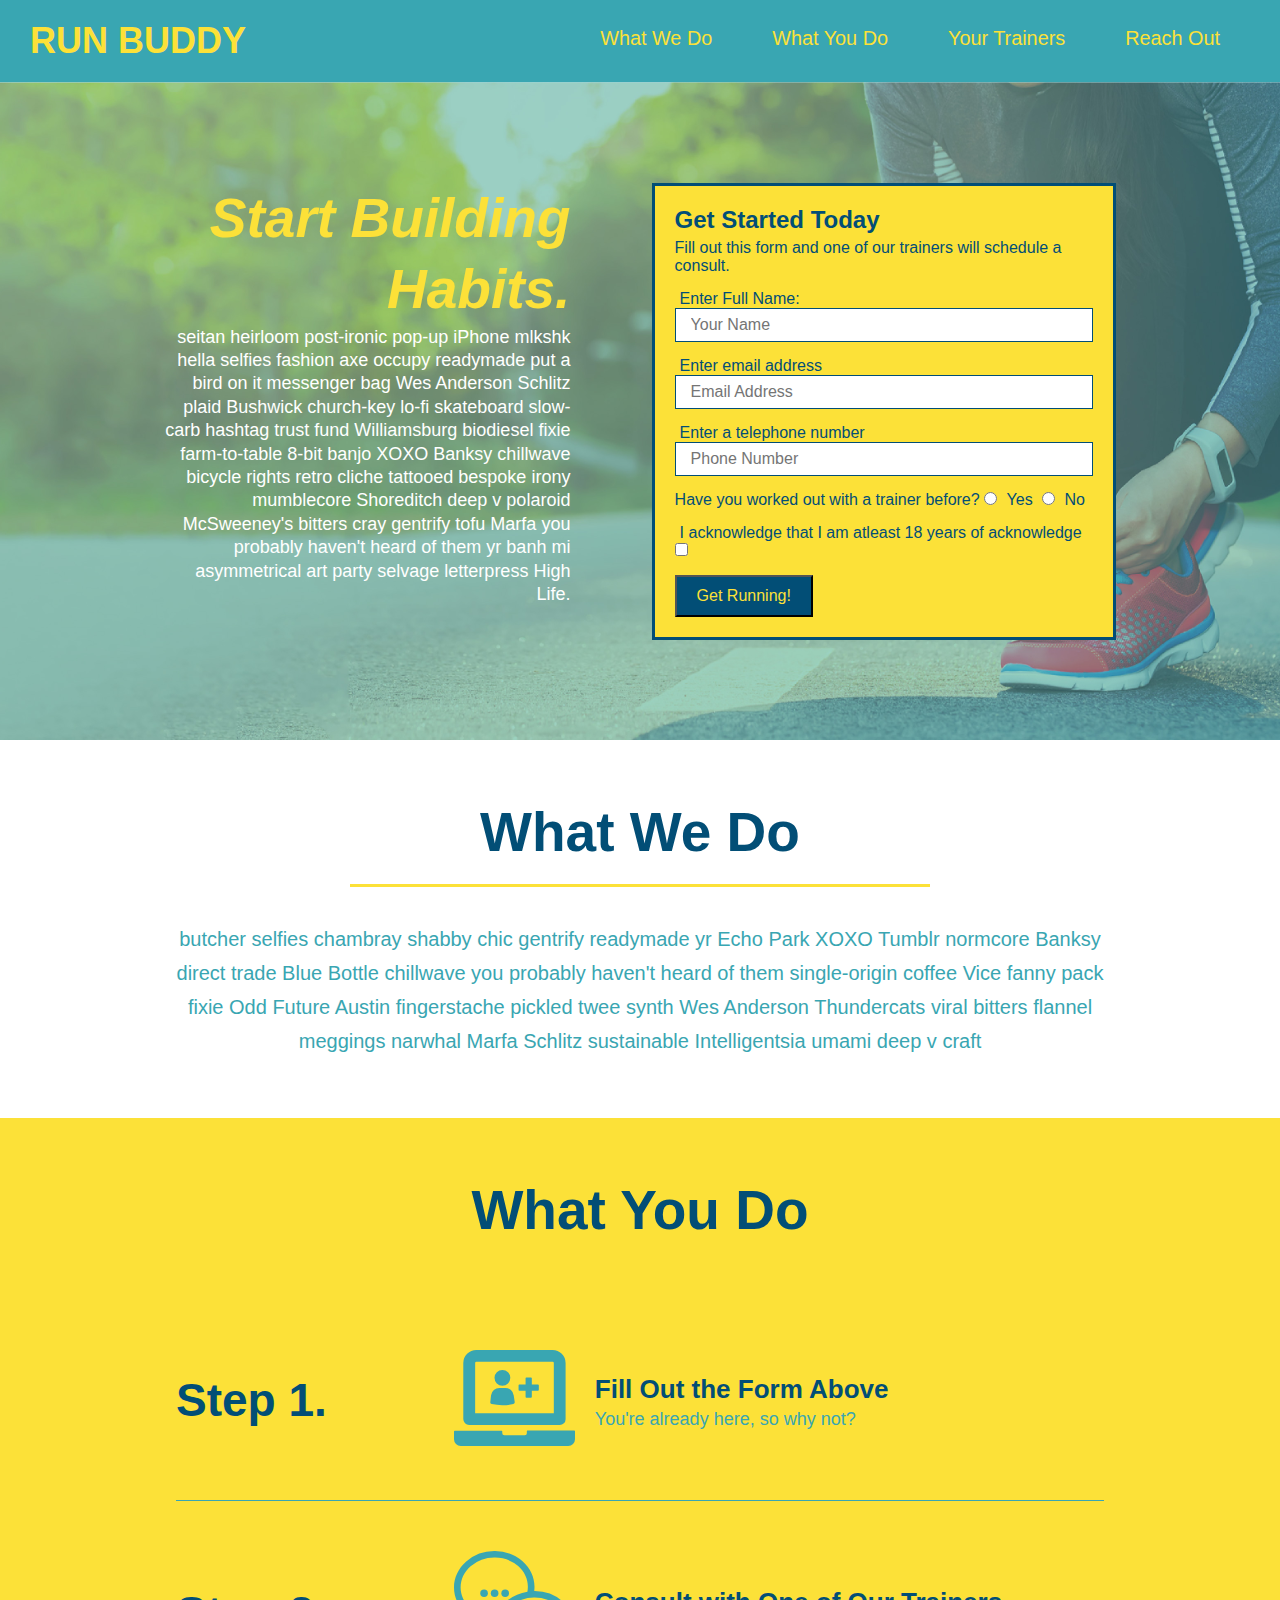
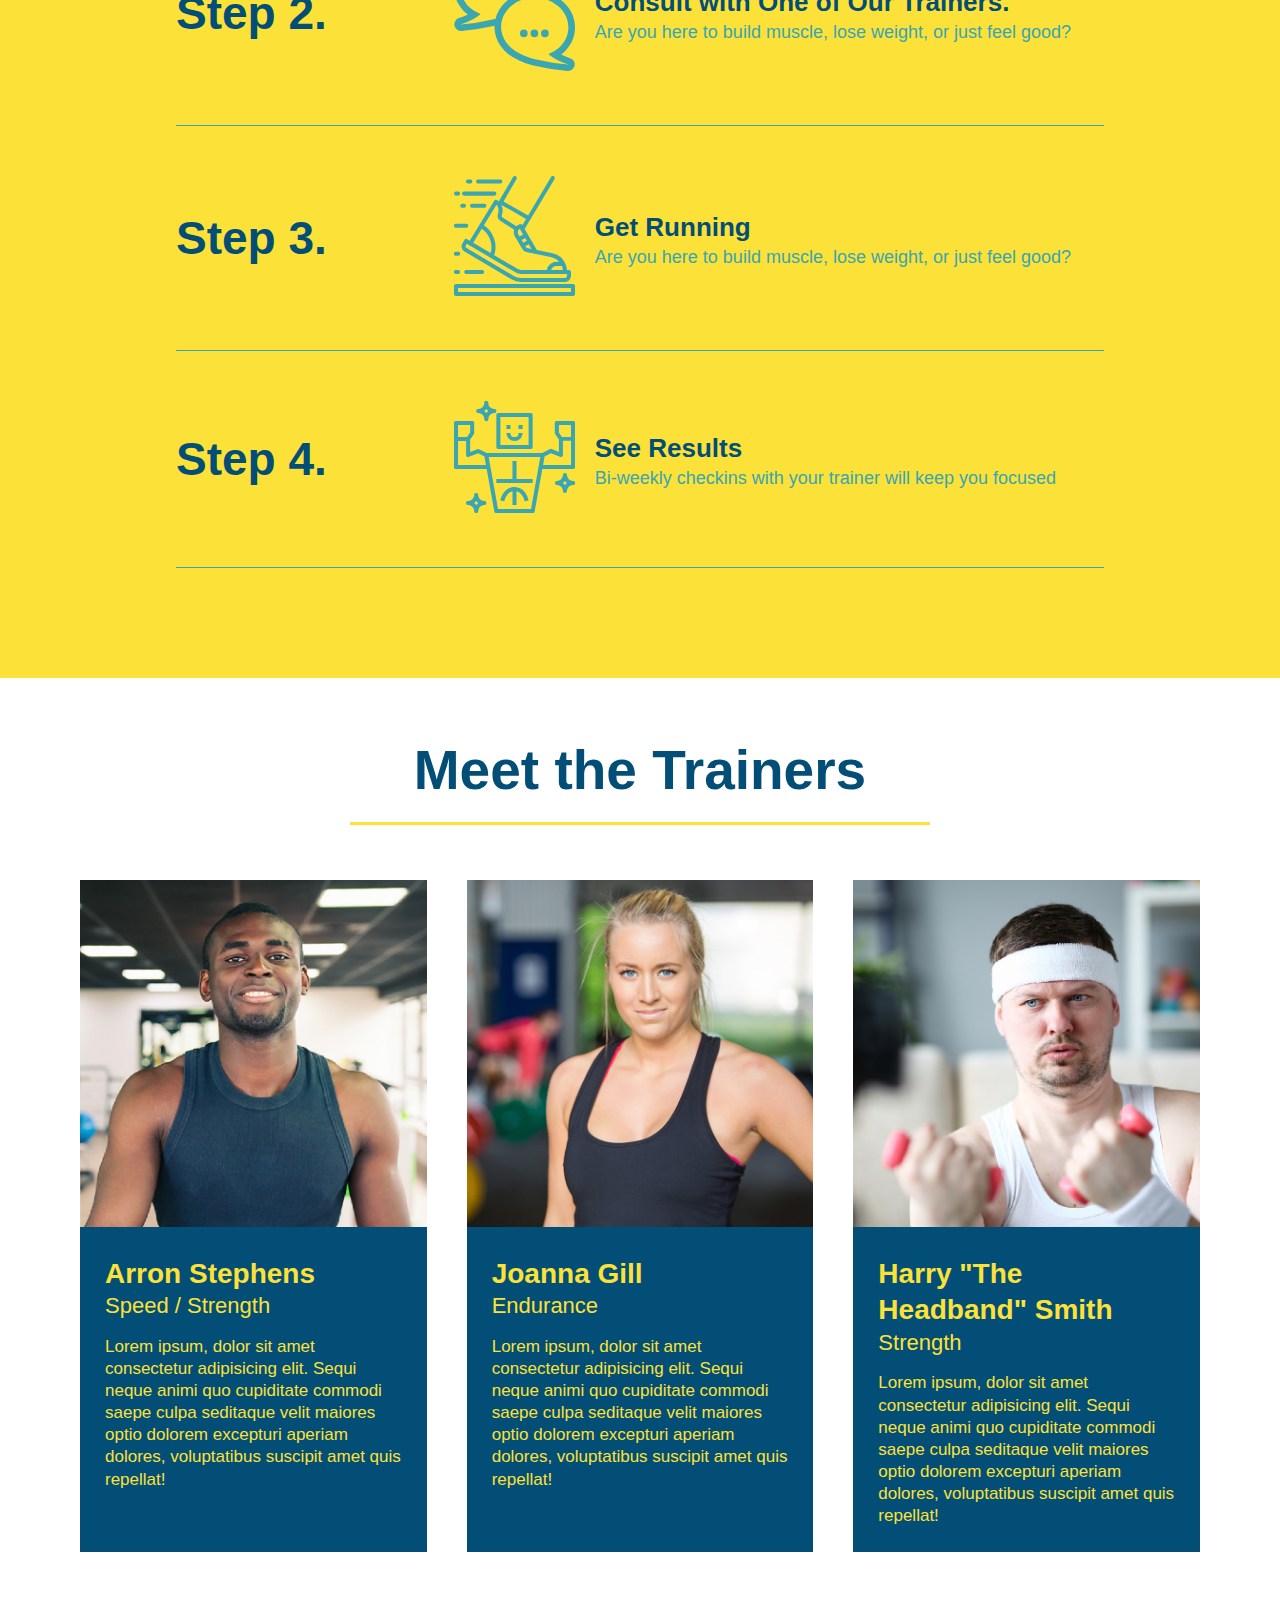
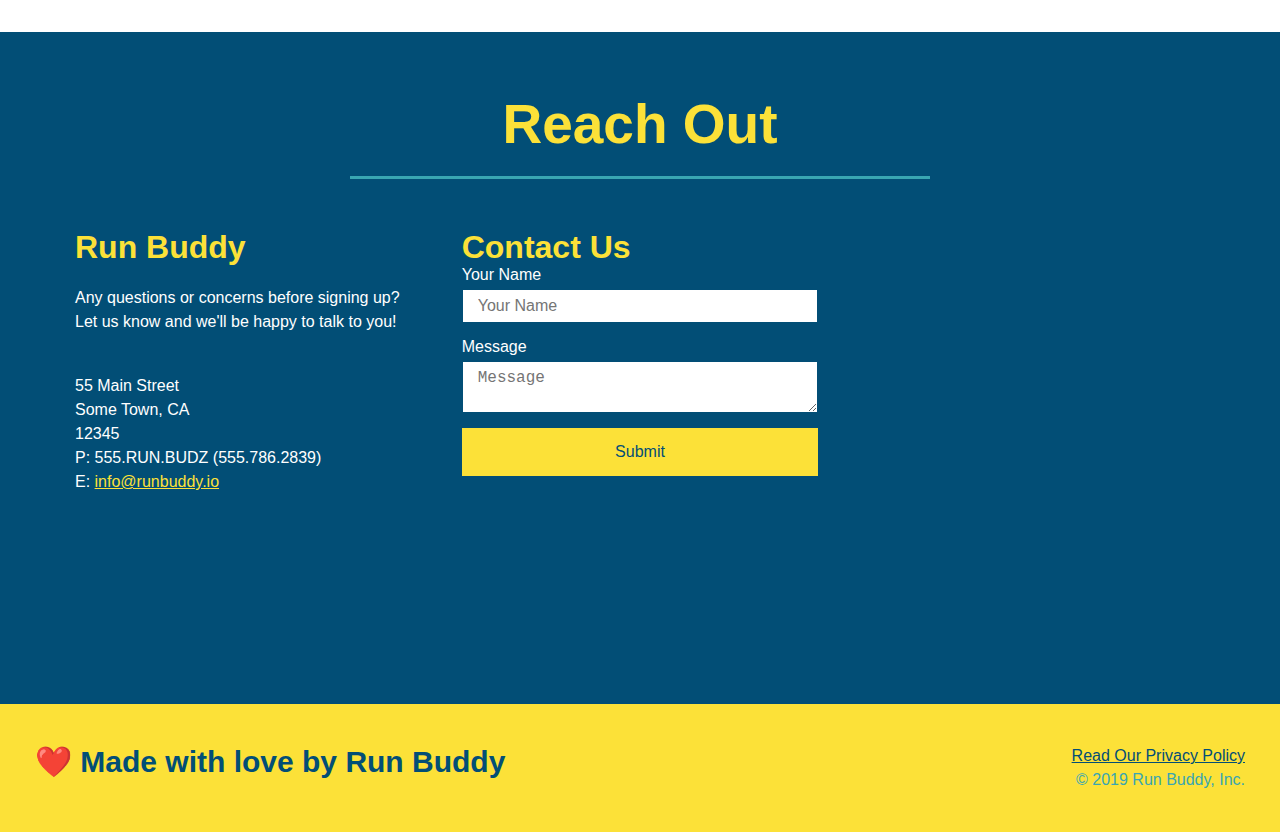
==== commit fd9d2444: "add flexbox to contact section" ====
--- a/index.html
+++ b/index.html
@@ -206,14 +206,14 @@
                 E: <a href="mailto:info@runbuddy.io">info@runbuddy.io</a>
                 </address>
             </div>  
-            <div class="contact-info">
+            <div class="contact-form">
                 <H3>Contact Us</H3>
                 <form>
                     <label for="contact-name">Your Name</label>
                     <input type="text" placeholder="Your Name" id="contact-name" />
 
                     <label for="contact-message">Message</label>
-                    <textarea type="text" placeholder="Message" id="contact-message"></textarea>
+                    <textarea placeholder="Message" id="contact-message"></textarea>
                     
                     <button type="submit">
                         Submit
@@ -221,7 +221,6 @@
                 </form>
                 
             </div>
-            
             <iframe src="https://www.google.com/maps/embed?pb=!1m18!1m12!1m3!1d3301.779198771144!2d-118.2545311845041!3d34.151990680578876!2m3!1f0!2f0!3f0!3m2!1i1024!2i768!4f13.1!3m3!1m2!1s0x80c2c1ab4e00cd5f%3A0x2c3fe24e694a2614!2s400%20N%20Louise%20St%2C%20Glendale%2C%20CA%2091206!5e0!3m2!1sen!2sus!4v1646007837843!5m2!1sen!2sus" 
             width="400" 
             height="400" 
--- a/assets/css/style.css
+++ b/assets/css/style.css
@@ -232,16 +232,19 @@
 .contact-section h2 {
     color: #fce138;
 }
+.contact-info {
+    display: flex;
+    justify-content: space-between;
+    flex-wrap: wrap;
+}
+.contact-info > * {
+    flex: 1;
+    margin: 15px;
+}
 .contact-info iframe {
-    width: 400px;
     height: 400px;
 }
 .contact-info div {
-    width: 410px;
-    display: inline-block;
-    vertical-align: top;
-    text-align: left;
-    margin: 30px 0 0 60px;
     color:white;
 }
 .contact-info h3 {
@@ -249,7 +252,7 @@
     font-size: 32px;
 }
 .contact-info p, .contact-info address {
-    font-size: 20px;
+    font-size: 16px;
     font-style: normal;
     line-height: 1.5;
     padding: 20px 0;
@@ -257,6 +260,25 @@
 .contact-info a {
     color: #fce138;
 }
+.contact-form input, .contact-form textarea {
+    border: 1px solid #024e76;
+    display: block;
+    padding: 7px 15px;
+    font-size: 16px;
+    color: #024e76;
+    width: 100%;
+    margin-bottom: 15px;
+    margin-top: 5px;
+}
+.contact-form button {
+    width: 100%;
+    border: none;
+    background: #fce138;
+    color: #024e76;
+    text-align: center;
+    padding: 15px 0;
+    font-size: 16px;
+}
 /*Reach out style end*/
 .flex-row {
     display: flex;
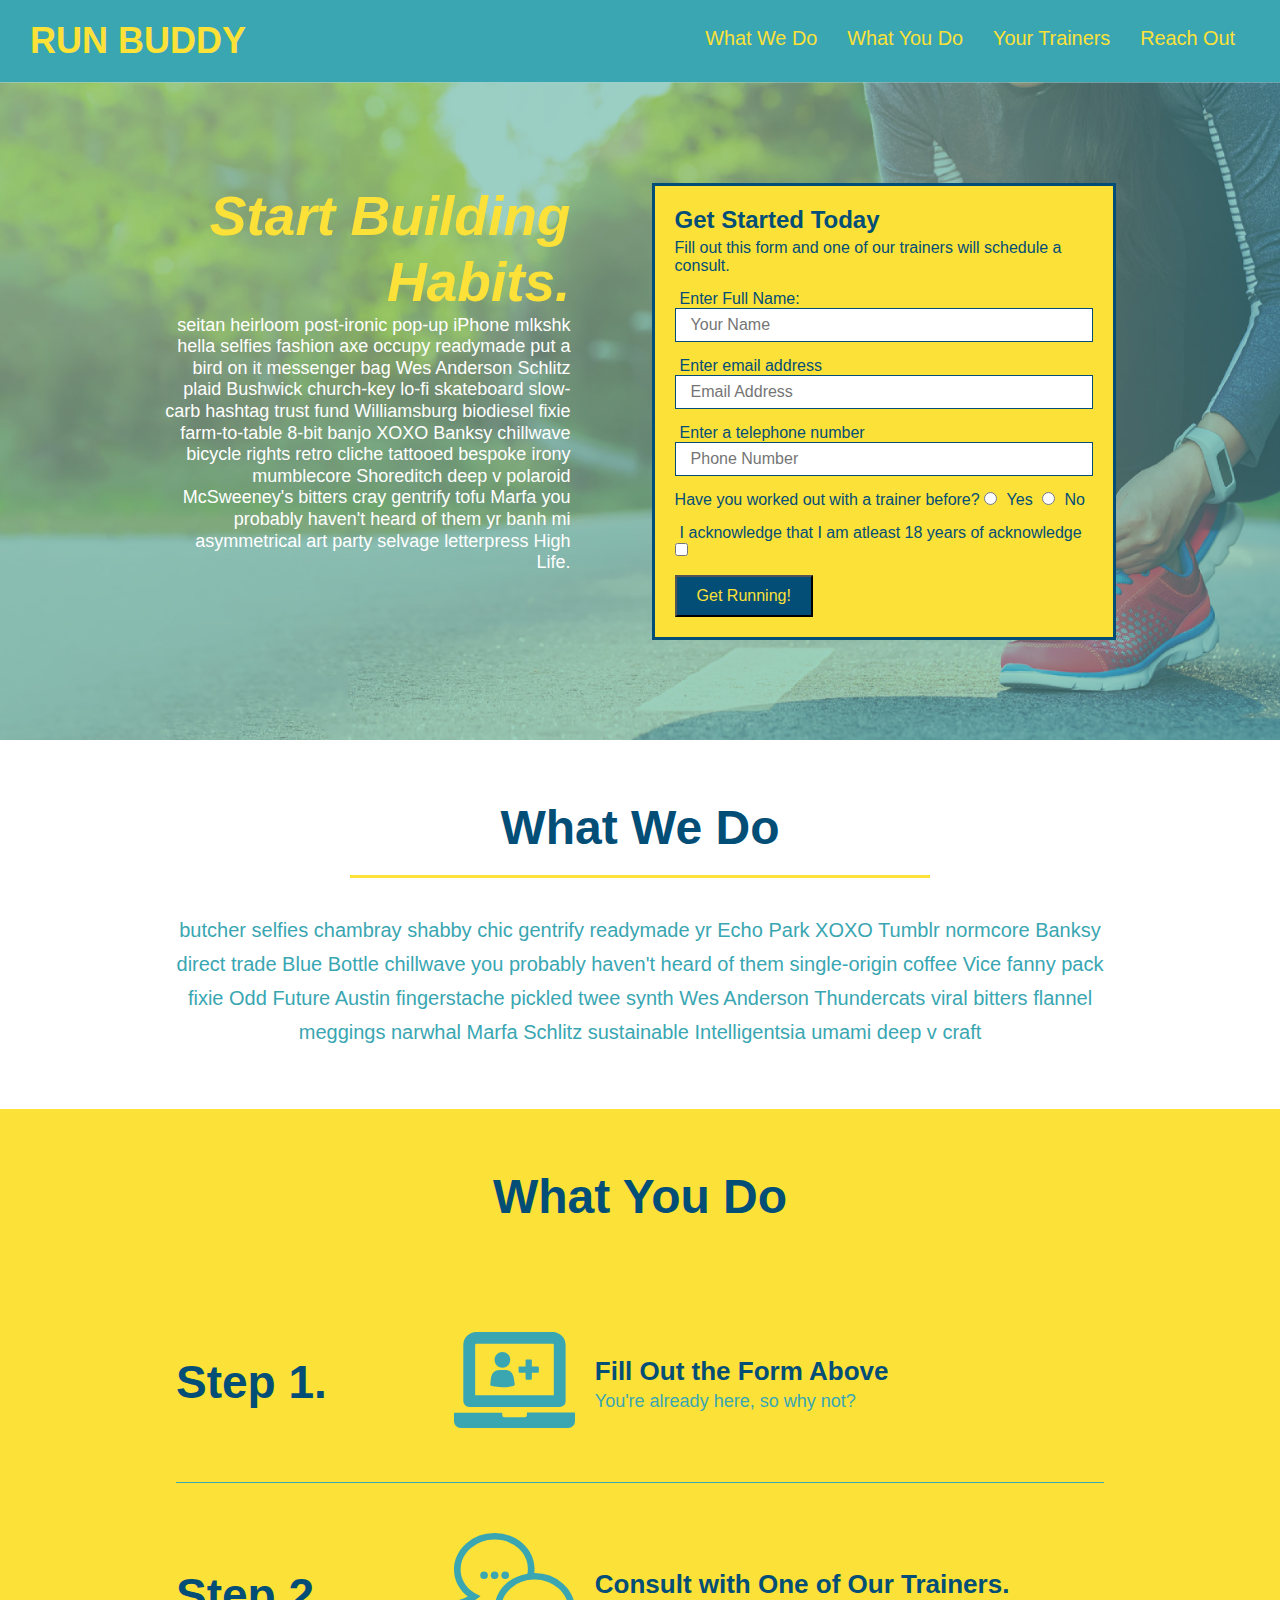
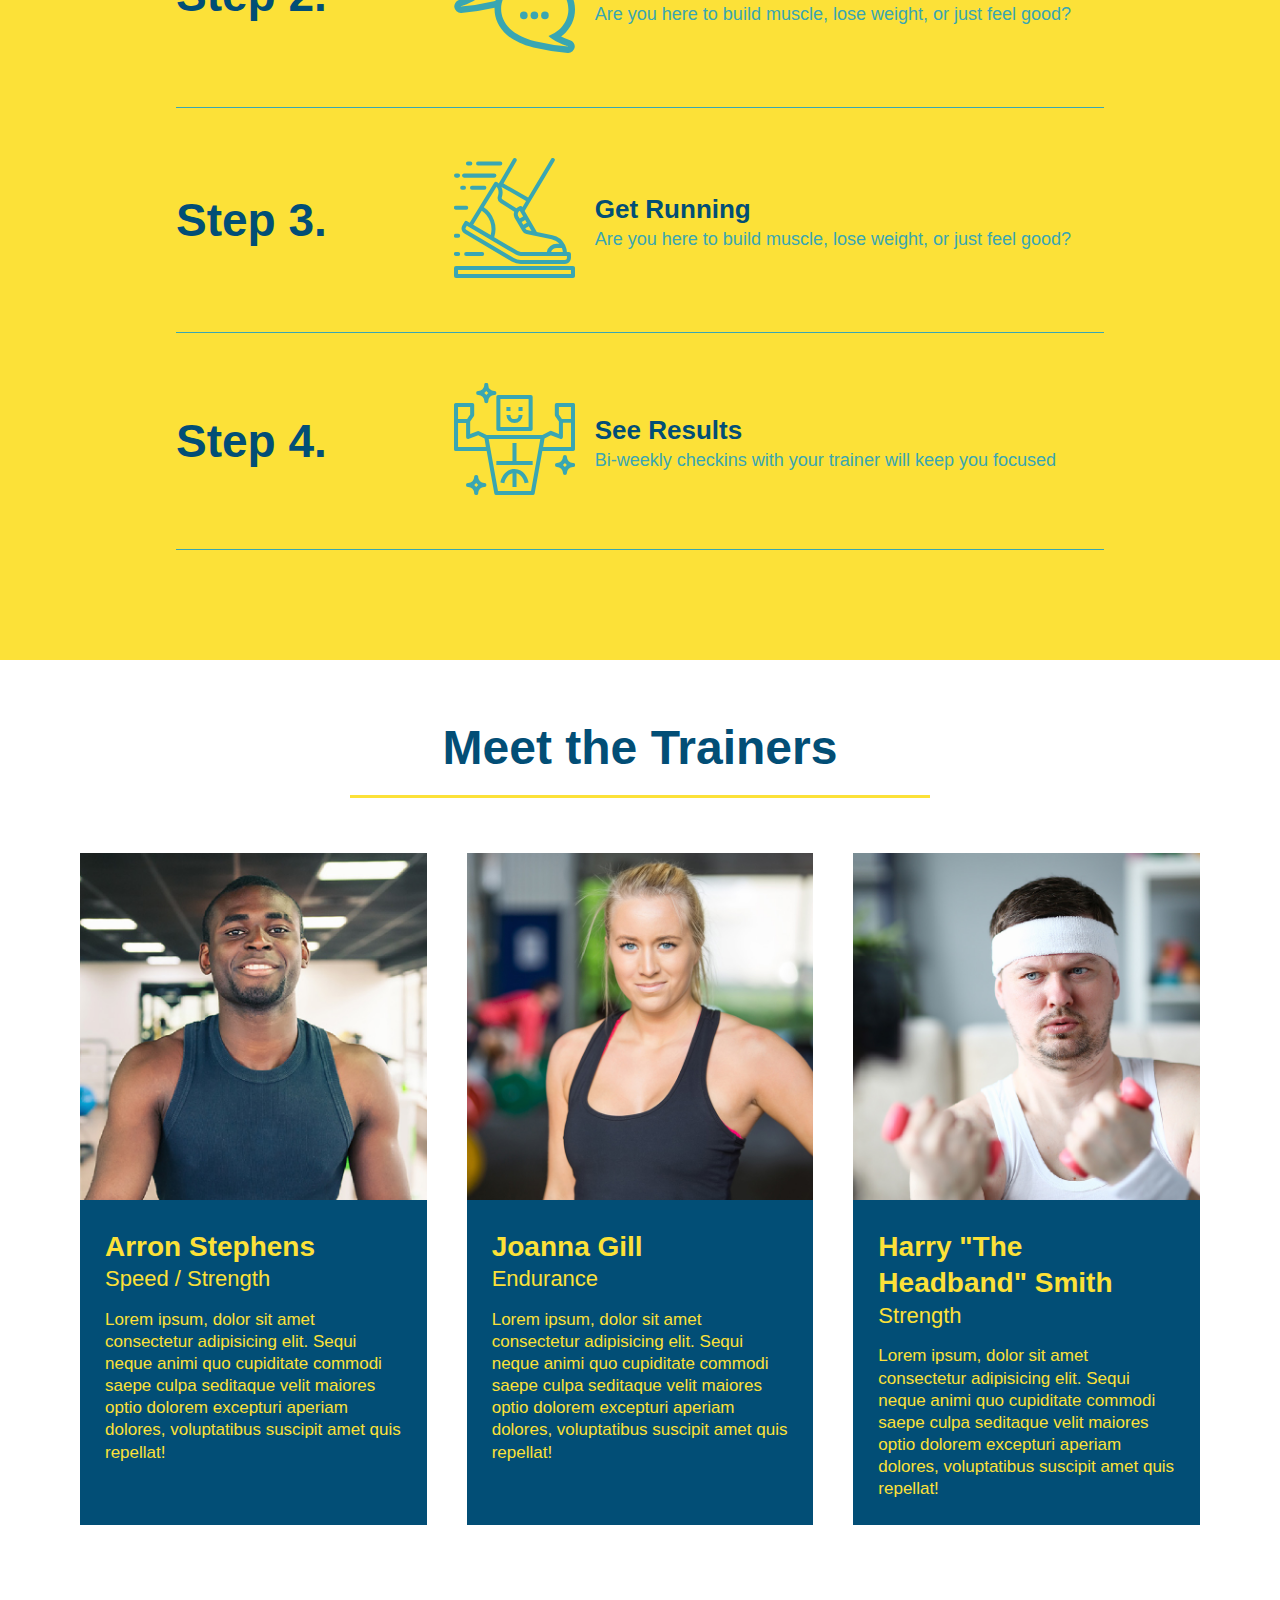
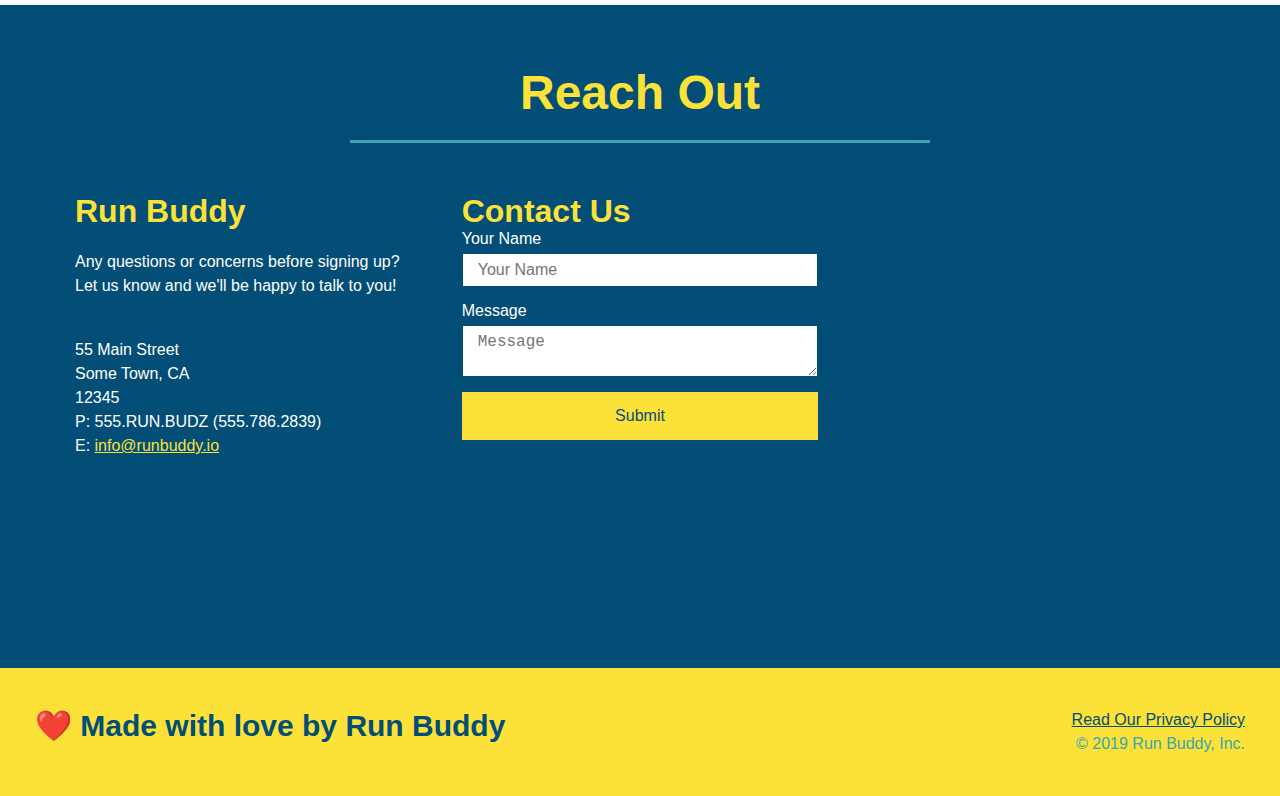
==== commit 8a60368e: "media query breakpoints for 3 screen sizes" ====
--- a/index.html
+++ b/index.html
@@ -3,6 +3,7 @@
 
 <head>
     <meta charset="UTF-8">
+    <meta name="viewport" content="width=device-width, initial-scale=1.0" />
     <title>Run Buddy</title>
     <link rel="stylesheet" href="./assets/css/style.css" />
 </head>
--- a/assets/css/style.css
+++ b/assets/css/style.css
@@ -36,7 +36,7 @@
 }   
 
 header nav ul li a {
-    margin: 0 30px;
+    padding: 10px 15px;
     font-weight: lighter;
     font-size: 1.55vw;
 }
@@ -65,6 +65,7 @@
 }
 /*Hero Style Start*/
 .hero {
+    align-items: flex-start;
     background-image: url("../images/hero-bg.jpg");
     background-size: cover;
     background-position: center;
@@ -78,7 +79,7 @@
     margin: 3.5%;
     color: #fff;
     font-size: 18px;
-    line-height: 1.3;
+    line-height: 1.2;
 }
 .hero-cta h2 {
     font-style: italic;
@@ -177,7 +178,7 @@
     text-align: center;
     margin: 0 auto 35px auto;
     width: 50%;
-    font-size: 55px;
+    font-size: 48px;
     color: #024e76;
     border-bottom: 3px solid;
 }
@@ -283,3 +284,94 @@
 .flex-row {
     display: flex;
 }
+
+/* MEDIA QUERY FOR SMALLER DESKTOP SCREENS AND SMALLER */
+@media screen and (max-width: 980px) {
+    header  {
+        /* this will be applied on any screen smaller than 980px */
+        padding: 0;
+        justify-content: center;
+    }
+    header h1 {
+        width: 100%;
+        text-align: center;
+    }
+    header nav ul {
+        margin-top: 20px;
+        width: 100%;
+        justify-content: center;
+    }
+    header nav ul li {
+        font-size: 20px;
+    }
+    footer h2, footer div {
+        text-align: center;
+        width: 100%;
+    }
+    .hero-cta, .hero-form {
+        width: 100%;
+    }
+    .hero-cta {
+        text-align: center;
+    }
+    .section-title {
+        width: 80%;
+    }
+    .trainer {
+        flex: 0 70%;
+    }
+    .contact-info iframe {
+        flex: 1 100%
+    }
+
+}
+
+/* MEDIA QUERY FOR TABLETS AND SMALLER */
+@media screen and (max-width: 768px) {
+    section {
+        padding: 30px 15px;
+    }
+    .step h3 {
+        flex: 1 100%;
+        text-align: center;
+    }
+    .step-info {
+        flex: 2 100%;
+        text-align: center;
+        justify-content: center;
+    }
+    .step-img {
+        flex: 0 32%;
+        margin-right: 0;
+        margin-top: 15px;
+        margin-bottom: 15px;
+    }
+    .step-text {
+        flex: 100%;
+    }
+}
+
+/* MEDIA QUERY FOR MOBILE PHONES AND SMALLER */
+@media screen and (max-width: 575px) {
+    .hero-form button {
+        width: 100%;
+    }
+    .section-title {
+        width: 95%;
+    }
+    .intro p {
+        width: 100%;
+    }
+    .trainer {
+        flex: 0 100%;
+    }
+    .contact-info {
+        text-align: center;
+    }
+    .contact-info > * {
+        flex: 0 100%
+    }
+    .contact-form {
+        order: 3;
+    }
+}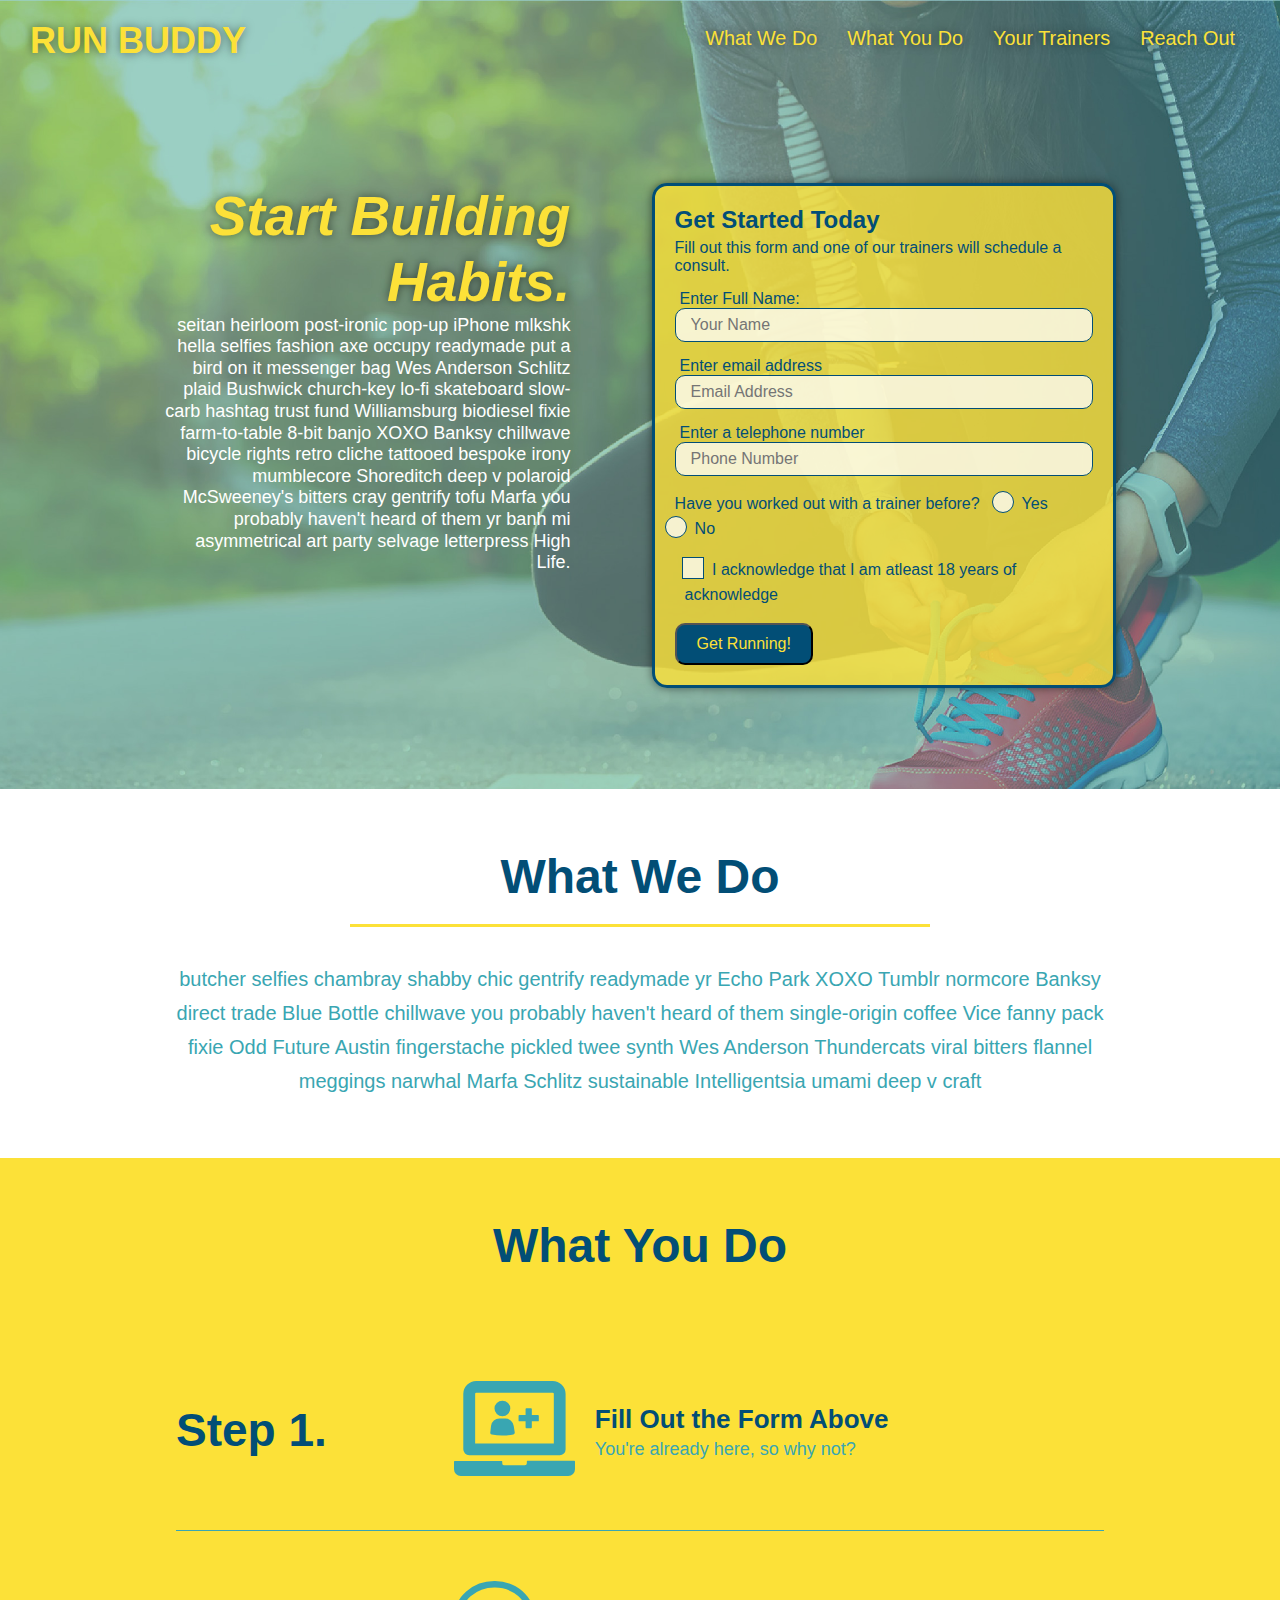
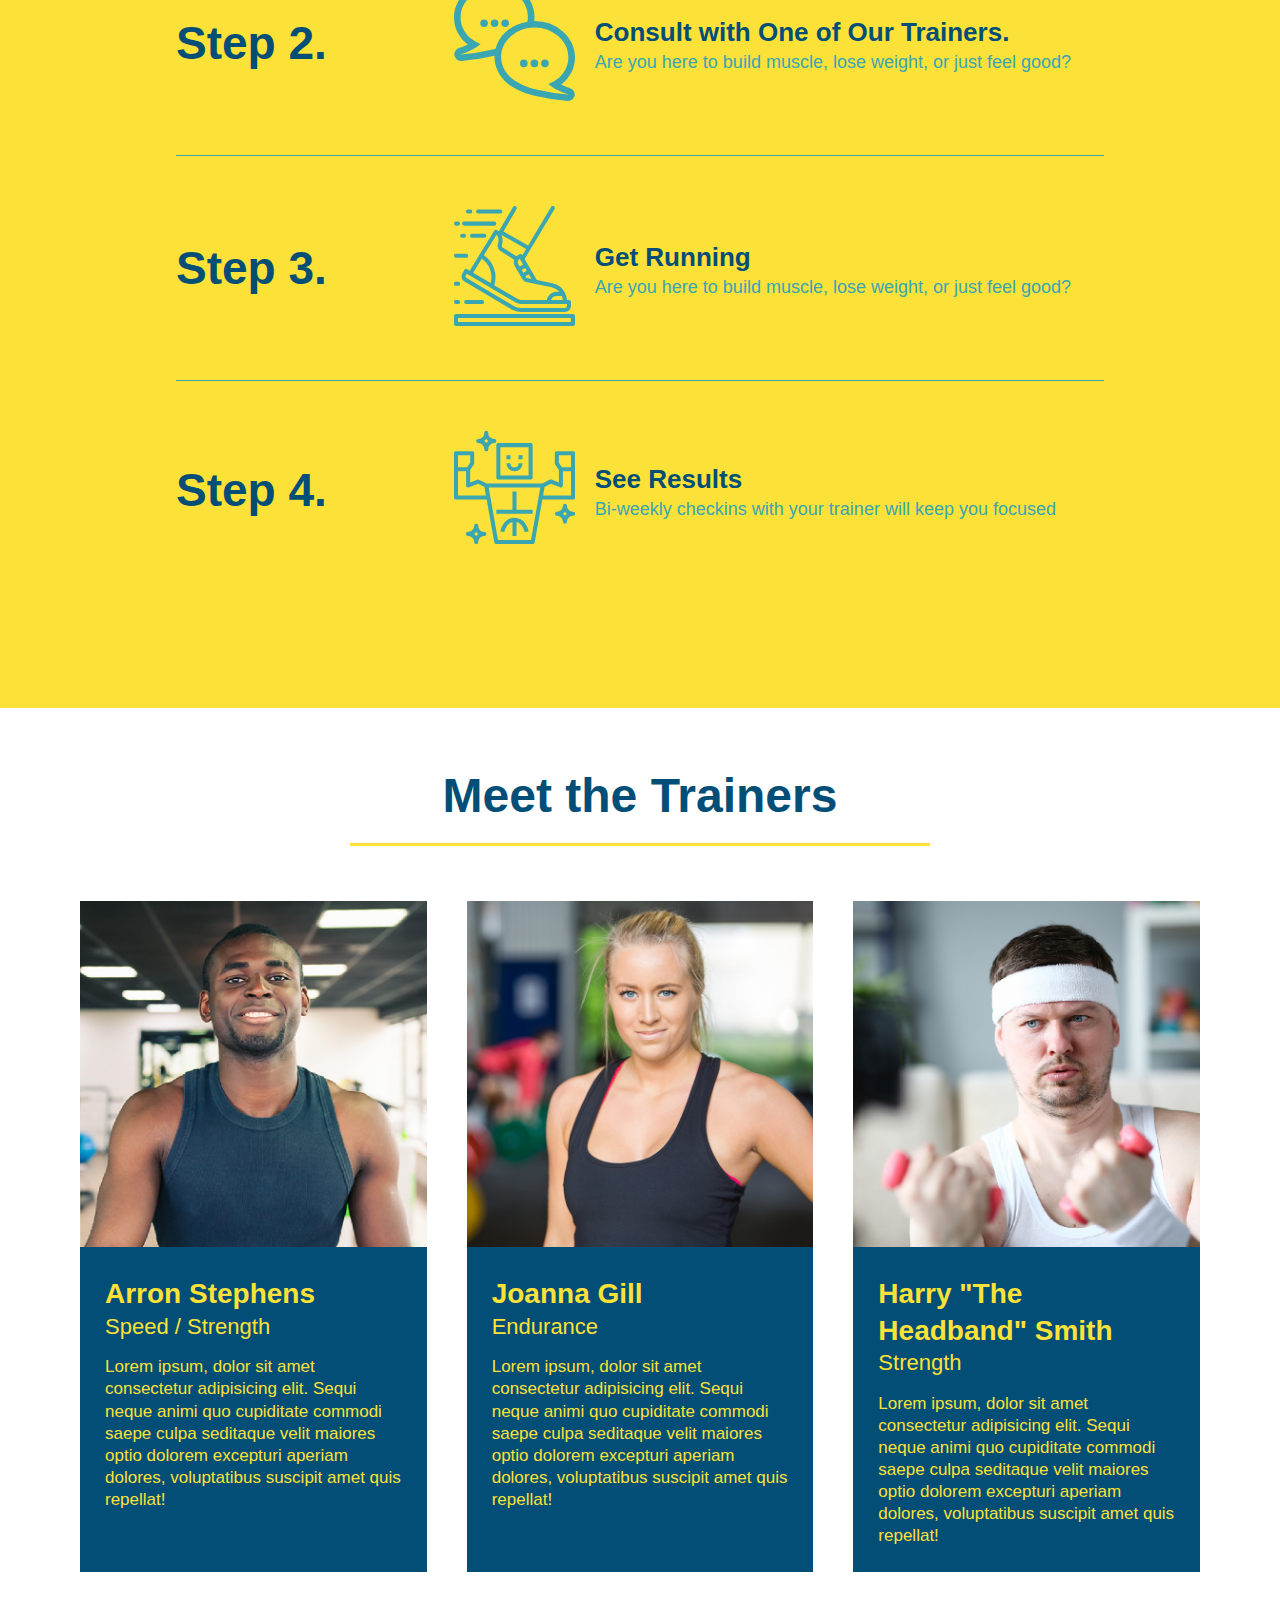
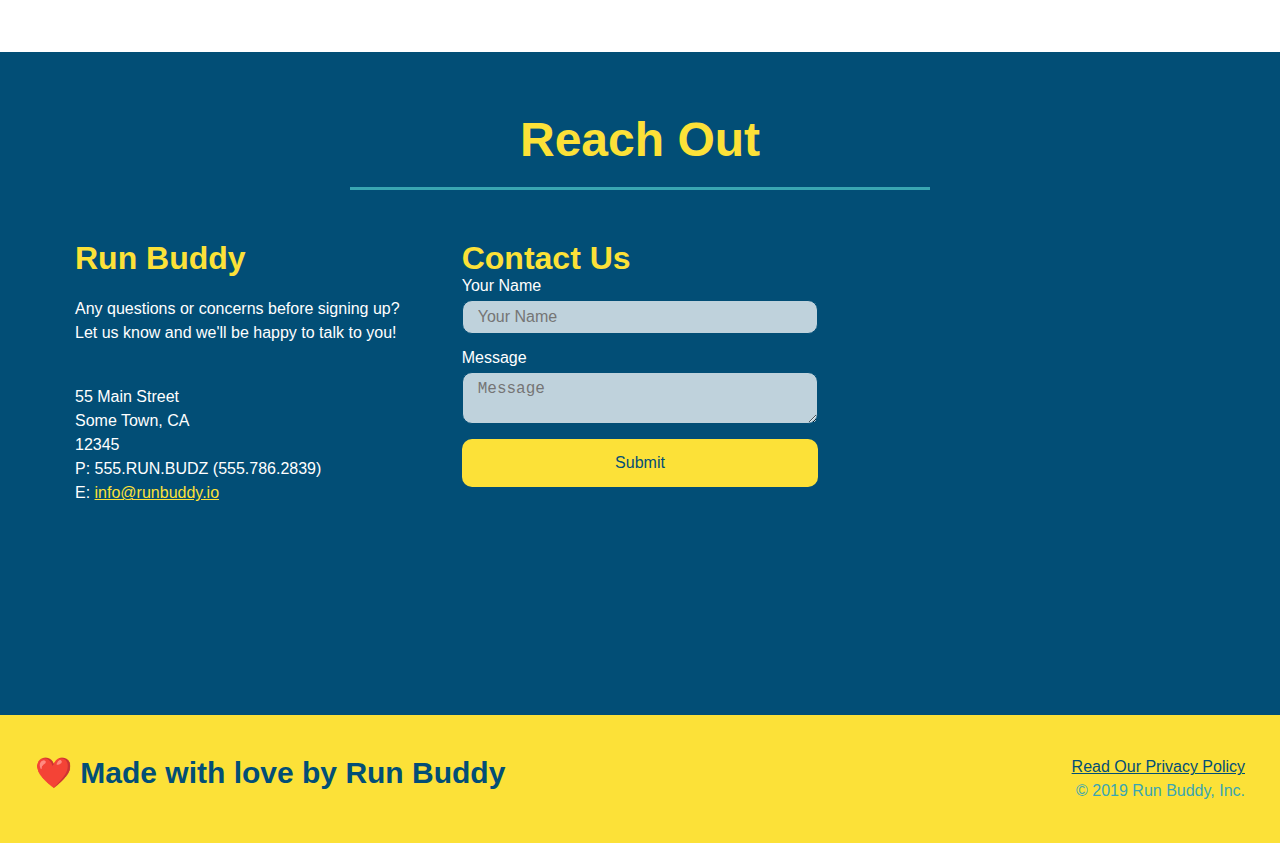
==== commit 4b11fd7f: "final css touches" ====
--- a/index.html
+++ b/index.html
@@ -57,14 +57,20 @@
             <input type="tel " placeholder="Phone Number" name="phone" id="phone" class="form-input" />
             <p>
                 Have you worked out with a trainer before?
-                <input type="radio" name="trainer-confirm" id="trainer-yes" />
-                <label for="trainer-yes">Yes</label>
-                <input type="radio" name="trainer-confirm" id="trainer-no" />
-                <label for="trainer-no">No</label>
-            </p>
-            <p>
-                <label for="age-yes">I acknowledge that I am atleast 18 years of acknowledge</label>
-                <input type="checkbox"  name="age-confirm" id="age-yes" />
+                <span class="radio-wrapper">
+                    <input type="radio" name="trainer-confirm" id="trainer-yes" />
+                    <label for="trainer-yes">Yes</label>
+                </span>
+                <span class="radio-wrapper">
+                    <input type="radio" name="trainer-confirm" id="trainer-no" />
+                    <label for="trainer-no">No</label>
+                </span>
+            </p>
+            <p>
+                <span class="checkbox-wrapper">
+                    <input type="checkbox"  name="age-confirm" id="age-yes" />
+                    <label for="age-yes">I acknowledge that I am atleast 18 years of acknowledge</label>
+                </span>
             </p>
             <button type="submit">
                 Get Running!
--- a/assets/css/style.css
+++ b/assets/css/style.css
@@ -1,28 +1,42 @@
+:root {
+    --primary-color: #fce138;
+    --secondary-color: #024e76;
+    --tertiary-color: #39a6b2;
+}
 * {
     margin: 0;
     padding: 0;
     box-sizing: border-box;
 }
 body {
-    color: #39a6b2;
+    color: var(--tertiary-color);
     font-family: Helvetica, Arial, sans-serif;
 }
 header {
     display: flex;
     padding: 20px 30px;
-    background-color: #39a6b2;
+    background-color: var(--tertiary-color);
     justify-content: space-between;
     flex-wrap: wrap;
+    position: -webkit-sticky;
+    position: sticky;
+    top: 0%;
+    background-image: url("../images/hero-bg.jpg");
+    background-size: cover;
+    background-position: 80%;
+    background-attachment: fixed;
+    z-index: 9999;
 }
 header h1 {
     font-weight: bold;
     font-size: 36px;
-    color: #fce138;
-    margin: 0;   
+    color: var(--primary-color);
+    margin: 0;
+    text-shadow: 0 0 10px rgba(0, 0, 0, 0.5);   
 }
 header a {
     text-decoration: none;
-    color: #fce138;
+    color: var(--primary-color);
 }
 header nav {
     margin: 7px 0;  
@@ -39,17 +53,24 @@
     padding: 10px 15px;
     font-weight: lighter;
     font-size: 1.55vw;
+    text-shadow: 0 0 10px rgba(0, 0, 0, 0.5);
+}
+header nav ul li a:hover {
+    background: var(--primary-color);
+    color: var(--secondary-color);
+    border-radius: 15px;
+    text-shadow: none;
 }
 footer {
     display: flex;
     flex-wrap: wrap;
     justify-content: space-between;
-    background: #fce138;
+    background: var(--primary-color);
     width: 100%;
     padding: 40px 35px;
 }
 footer h2 {
-    color: #024e76;
+    color: var(--secondary-color);
     font-size: 30px;
     margin: 0;
 }
@@ -58,7 +79,7 @@
     text-align: right;
 }
 footer a {
-    color: #024e76;
+    color: var(--secondary-color);
 }
 section {
     padding: 60px;  
@@ -68,7 +89,8 @@
     align-items: flex-start;
     background-image: url("../images/hero-bg.jpg");
     background-size: cover;
-    background-position: center;
+    background-position: 80%;
+    background-attachment: fixed;
     display: flex;
     justify-content: center;
     flex-wrap: wrap;
@@ -84,15 +106,18 @@
 .hero-cta h2 {
     font-style: italic;
     font-size: 55px;
-    color: #fce138;
+    color: var(--primary-color);
+    text-shadow: 0 0 10px rgba(0, 0, 0, 0.5);
 }
 .hero-form {
-    background-color: #fce138;
+    background-color: rgba(252, 225, 56, 0.8);
     padding: 20px;
-    color:#024e76;
-    border: solid 3px #024e76;
+    color:var(--secondary-color);
+    border: solid 3px var(--secondary-color);
     width: 40%;
     margin: 3.5%;
+    box-shadow: 0 0 10px rgba(0, 0, 0, 0.5);
+    border-radius: 15px;
 }
 /*Hero-Form Style End*/
 /*Form Header Style*/
@@ -104,48 +129,111 @@
     margin: 5px 0 15px 0;
 }
 .form-input {
-    border: 1px solid #024e76;
+    border: 1px solid var(--secondary-color);
     display: block;
     padding: 7px 15px;
     font-size: 16px;
-    color: #024e76;
+    color: var(--secondary-color);
     width: 100%;
     margin-bottom: 15px;
+    border-radius: 10px;
+    background-color: rgba(255, 255, 255, 0.75);
+}
+.form-input:focus {
+    background-color: rgba(255, 255, 255, 1);
+    outline: none;
 }
 .hero-form label {
     margin: 0 5px;
 }
+.checkbox-wrapper input, .radio-wrapper input {
+    opacity: 0;
+}
+.checkbox-wrapper label, .radio-wrapper label {
+    position: relative;
+    left: 10px;
+    margin: 10px;
+    line-height: 1.6;
+}
+.checkbox-wrapper label::before, .radio-wrapper label::before {
+    content: "";
+    height: 20px;
+    width: 20px;
+    background: rgba(255, 255, 255, 0.75);
+    border: 1px solid var(--secondary-color);
+    position: absolute;
+    top: -4px;
+    left: -30px;
+}
+.radio-wrapper label::before {
+    border-radius: 50%;
+}
+.radio-wrapper label::after {
+    content: "";
+    width: 20px;
+    height: 20px;
+    border-radius: 50%;
+    background: var(--secondary-color);
+    position: absolute;
+    left: -29px;
+    top: -3px;
+    background-image: radial-gradient(circle, var(--tertiary-color), var(--secondary-color));
+}
+.checkbox-wrapper label::after {
+    content: "";
+    height: 6px;
+    width: 14px;
+    border-left: 2px solid var(--secondary-color);
+    border-bottom: 2px solid var(--secondary-color);
+    position: absolute;
+    left: -26px;
+    top: 1px;
+    transform: rotate(-58deg);
+}
+.checkbox-wrapper input + label::after, .radio-wrapper input + label::after {
+    content: none;
+}
+.checkbox-wrapper input:checked + label::after, .radio-wrapper input:checked + label::after {
+    content: "";
+}
 .hero-form button {
-    background-color: #024e76;
-    color: #fce138;
+    background-color: var(--secondary-color);
+    color: var(--primary-color);
     padding: 10px 20px;
     font-size: 16px;
+    border-radius: 10px;
+}
+.hero-form button:hover {
+    background-color: var(--tertiary-color);
 }
 /*Hero Style End*/
 .intro p {
     text-align: center;
     line-height: 1.7;
-    color: #39a6b2;
+    color: var(--tertiary-color);
     width: 80%;
     font-size: 20px;
     margin: 0 auto;
 }
 .steps {
-    background: #fce138;
+    background: var(--primary-color);
 } 
 .step {
     margin: 50px auto;
     padding-bottom: 50px;
+    border-bottom: 1px solid var(--tertiary-color);
     width: 80%;
-    border-bottom: 1px solid #39a6b2;
     display: flex;
     flex-wrap: wrap;
     align-items: center;
     justify-content: space-between;
 }
+.step:last-child {
+    border-bottom: none
+}
 .step h3 {
     flex: 1 30%;
-    color: #024e76;
+    color: var(--secondary-color);
     font-size: 46px;
 }
 .step-info {
@@ -167,10 +255,10 @@
 .step-text h4 {
     font-size: 26px;
     line-height: 1.5;
-    color:#024e76
+    color:var(--secondary-color)
 }
 .step-text p {
-    color: #39a6b2;
+    color: var(--tertiary-color);
     font-size: 18px;
 }
 .section-title {
@@ -179,15 +267,15 @@
     margin: 0 auto 35px auto;
     width: 50%;
     font-size: 48px;
-    color: #024e76;
+    color: var(--secondary-color);
     border-bottom: 3px solid;
 }
 
 .primary-border {
-    border-color: #fce138;
+    border-color: var(--primary-color);
 }
 .secondary-border {
-    border-color: #39a6b2;
+    border-color: var(--tertiary-color);
 }
 .trainers {
     width: 100%;
@@ -198,8 +286,8 @@
 }
 .trainer {
     margin: 20px;
-    background: #024e76;
-    color: #fce138;
+    background: var(--secondary-color);
+    color: var(--primary-color);
     flex: 1;
 }
 .trainer img {
@@ -228,10 +316,10 @@
 }
 /*reach out styles start*/
 .contact-section {
-    background: #024e76;
+    background: var(--secondary-color);
 }
 .contact-section h2 {
-    color: #fce138;
+    color: var(--primary-color);
 }
 .contact-info {
     display: flex;
@@ -249,7 +337,7 @@
     color:white;
 }
 .contact-info h3 {
-    color: #fce138;
+    color: var(--primary-color);
     font-size: 32px;
 }
 .contact-info p, .contact-info address {
@@ -259,26 +347,37 @@
     padding: 20px 0;
 }
 .contact-info a {
-    color: #fce138;
+    color: var(--primary-color);
 }
 .contact-form input, .contact-form textarea {
-    border: 1px solid #024e76;
+    border: 1px solid var(--secondary-color);
     display: block;
     padding: 7px 15px;
     font-size: 16px;
-    color: #024e76;
+    color: var(--secondary-color);
     width: 100%;
     margin-bottom: 15px;
     margin-top: 5px;
+    border-radius: 10px;
+    background: rgba(255, 255, 255, 0.75);
+}
+.contact-form input:focus, .contact-form textarea:focus {
+    background: rgba(255, 255, 255, 1);
+    outline: none;
 }
 .contact-form button {
     width: 100%;
     border: none;
-    background: #fce138;
-    color: #024e76;
+    background: var(--primary-color);
+    color: var(--secondary-color);
     text-align: center;
     padding: 15px 0;
     font-size: 16px;
+    border-radius: 10px;
+}
+.contact-form button:hover {
+    color: var(--primary-color);
+    background: var(--tertiary-color);
 }
 /*Reach out style end*/
 .flex-row {
@@ -291,6 +390,7 @@
         /* this will be applied on any screen smaller than 980px */
         padding: 0;
         justify-content: center;
+        position: relative;
     }
     header h1 {
         width: 100%;
